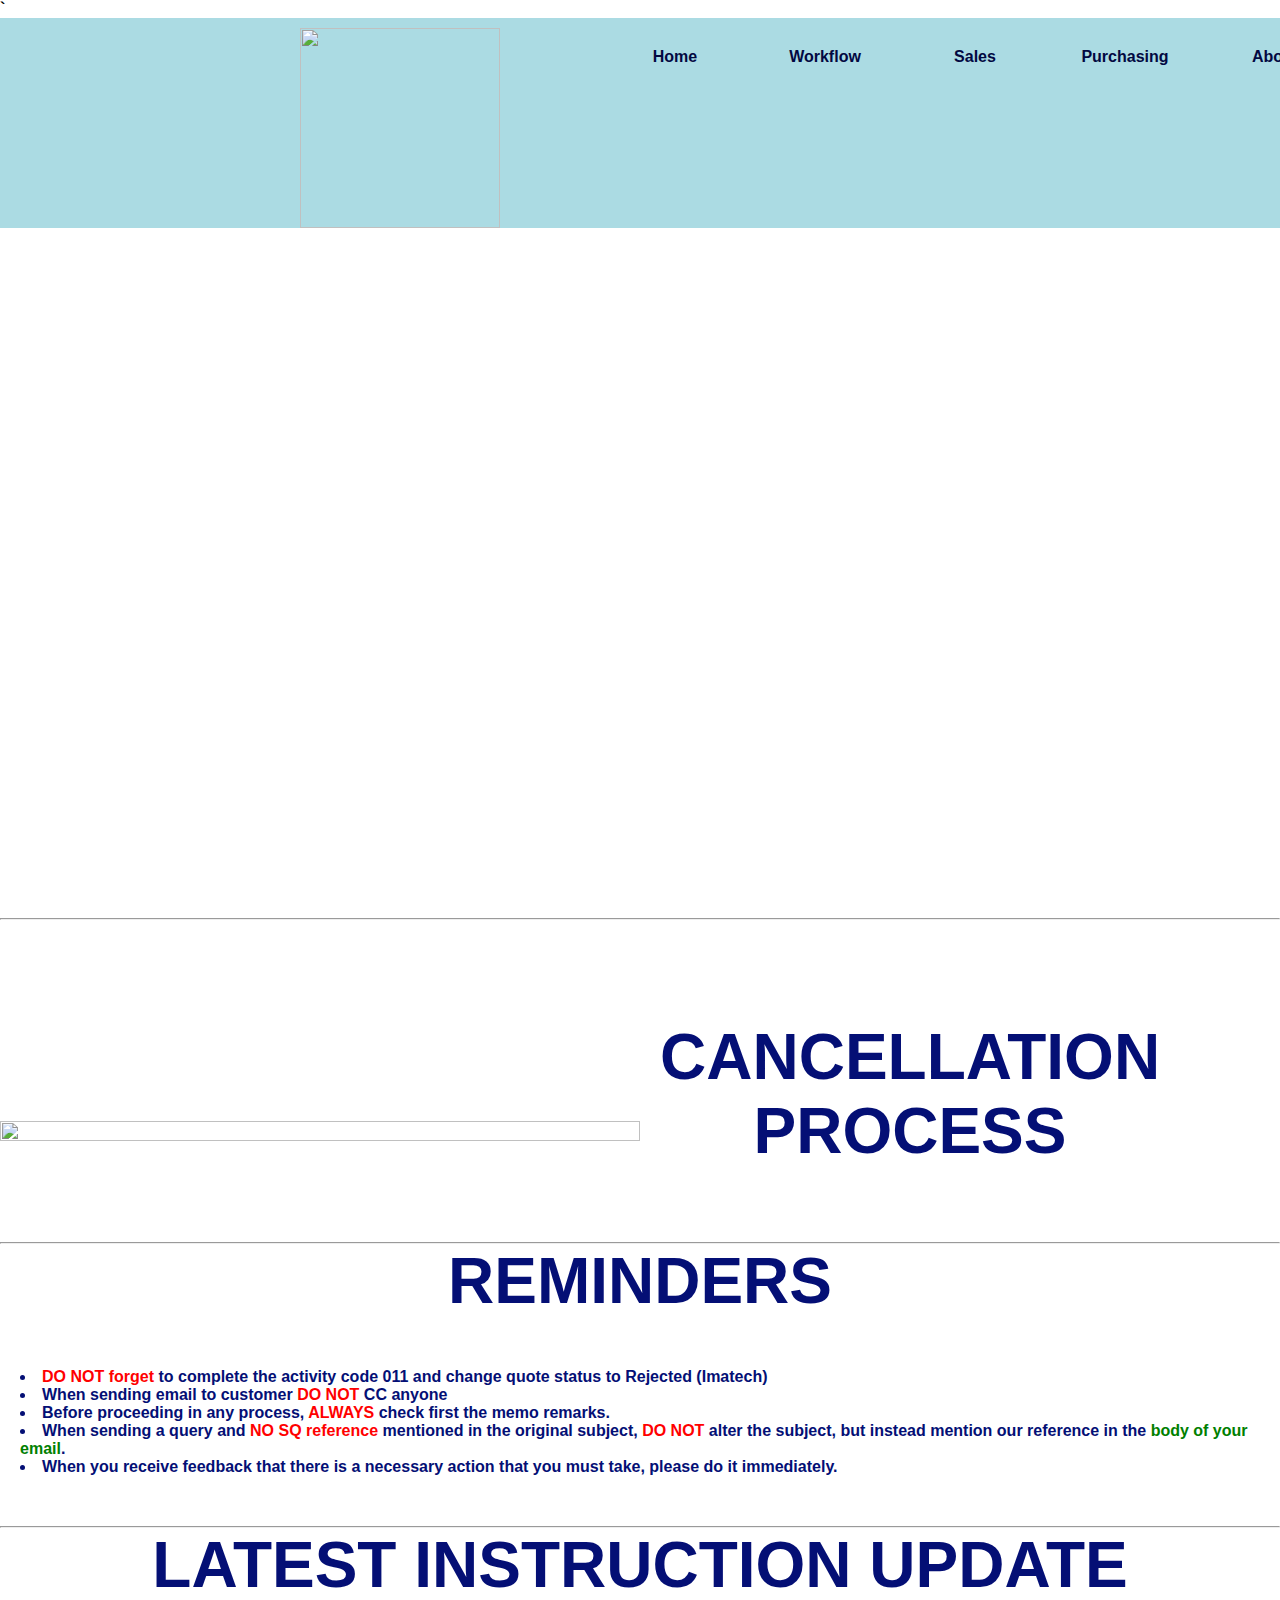
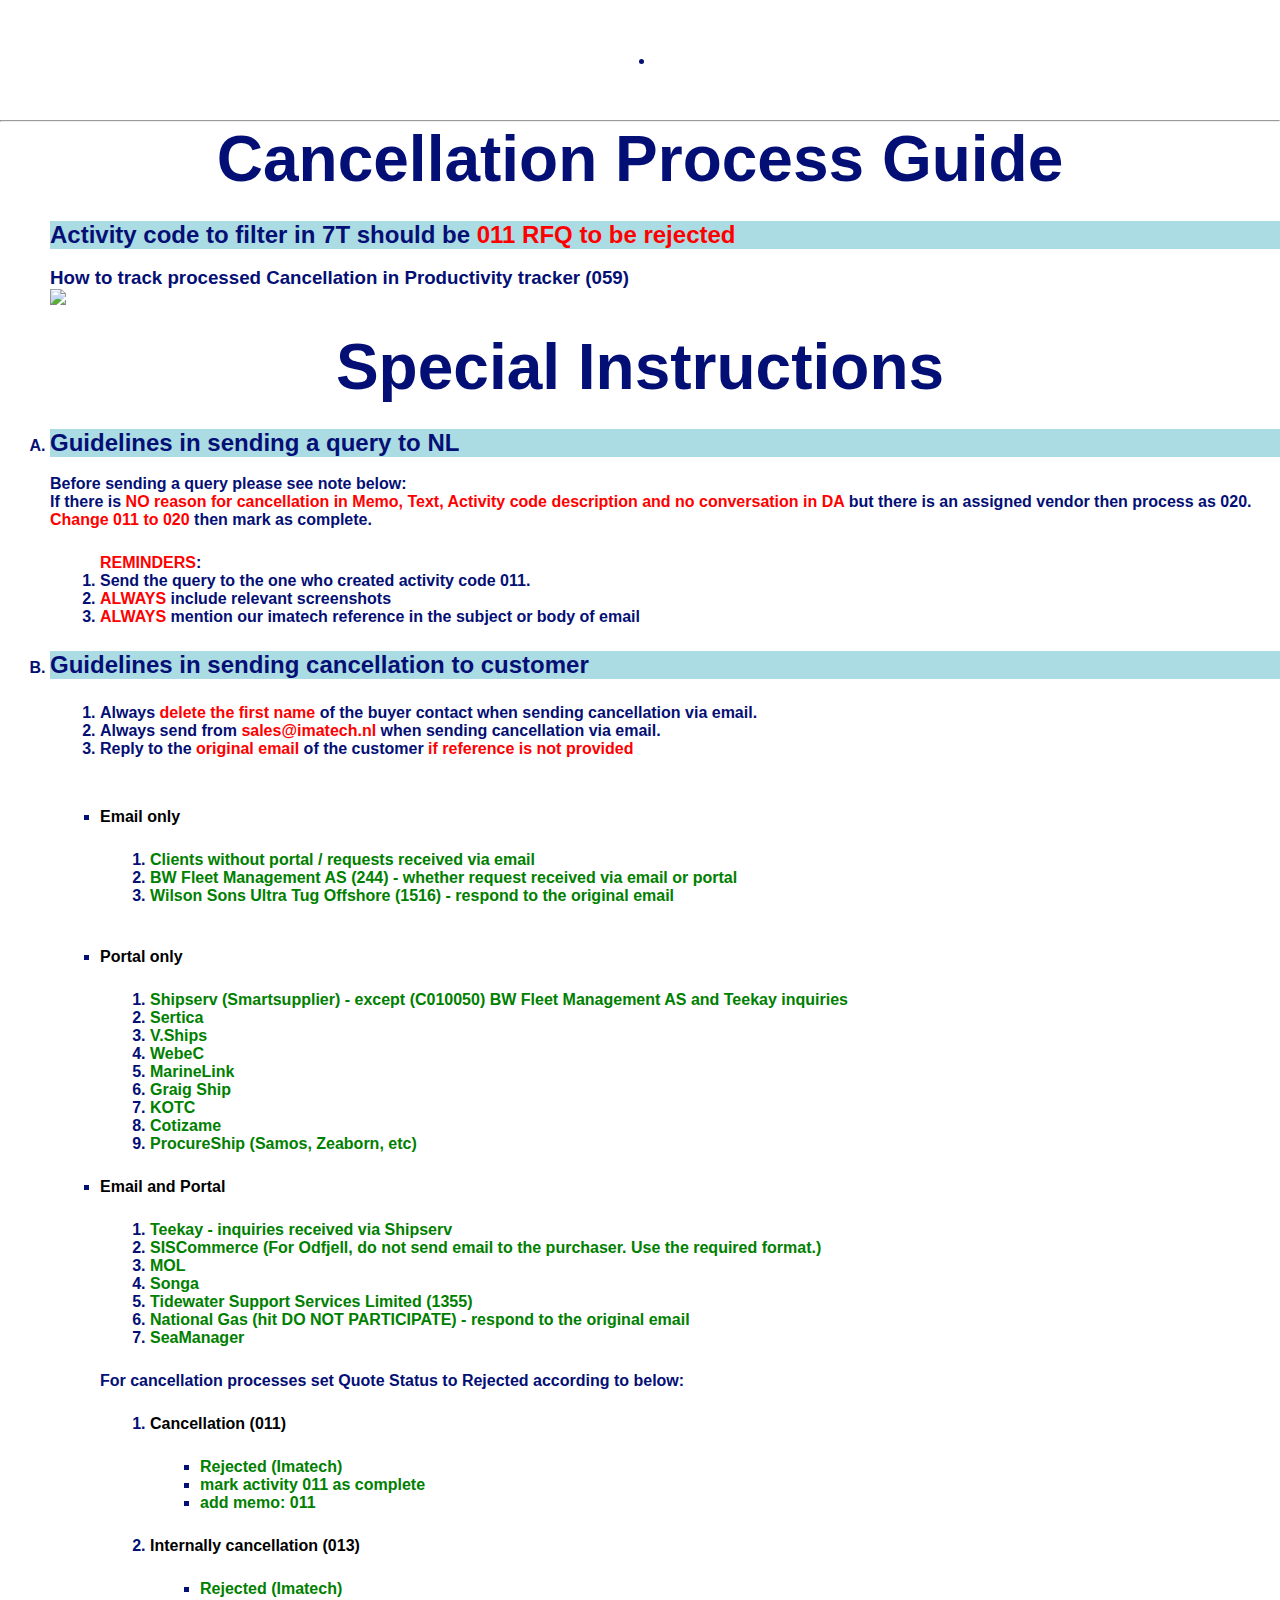
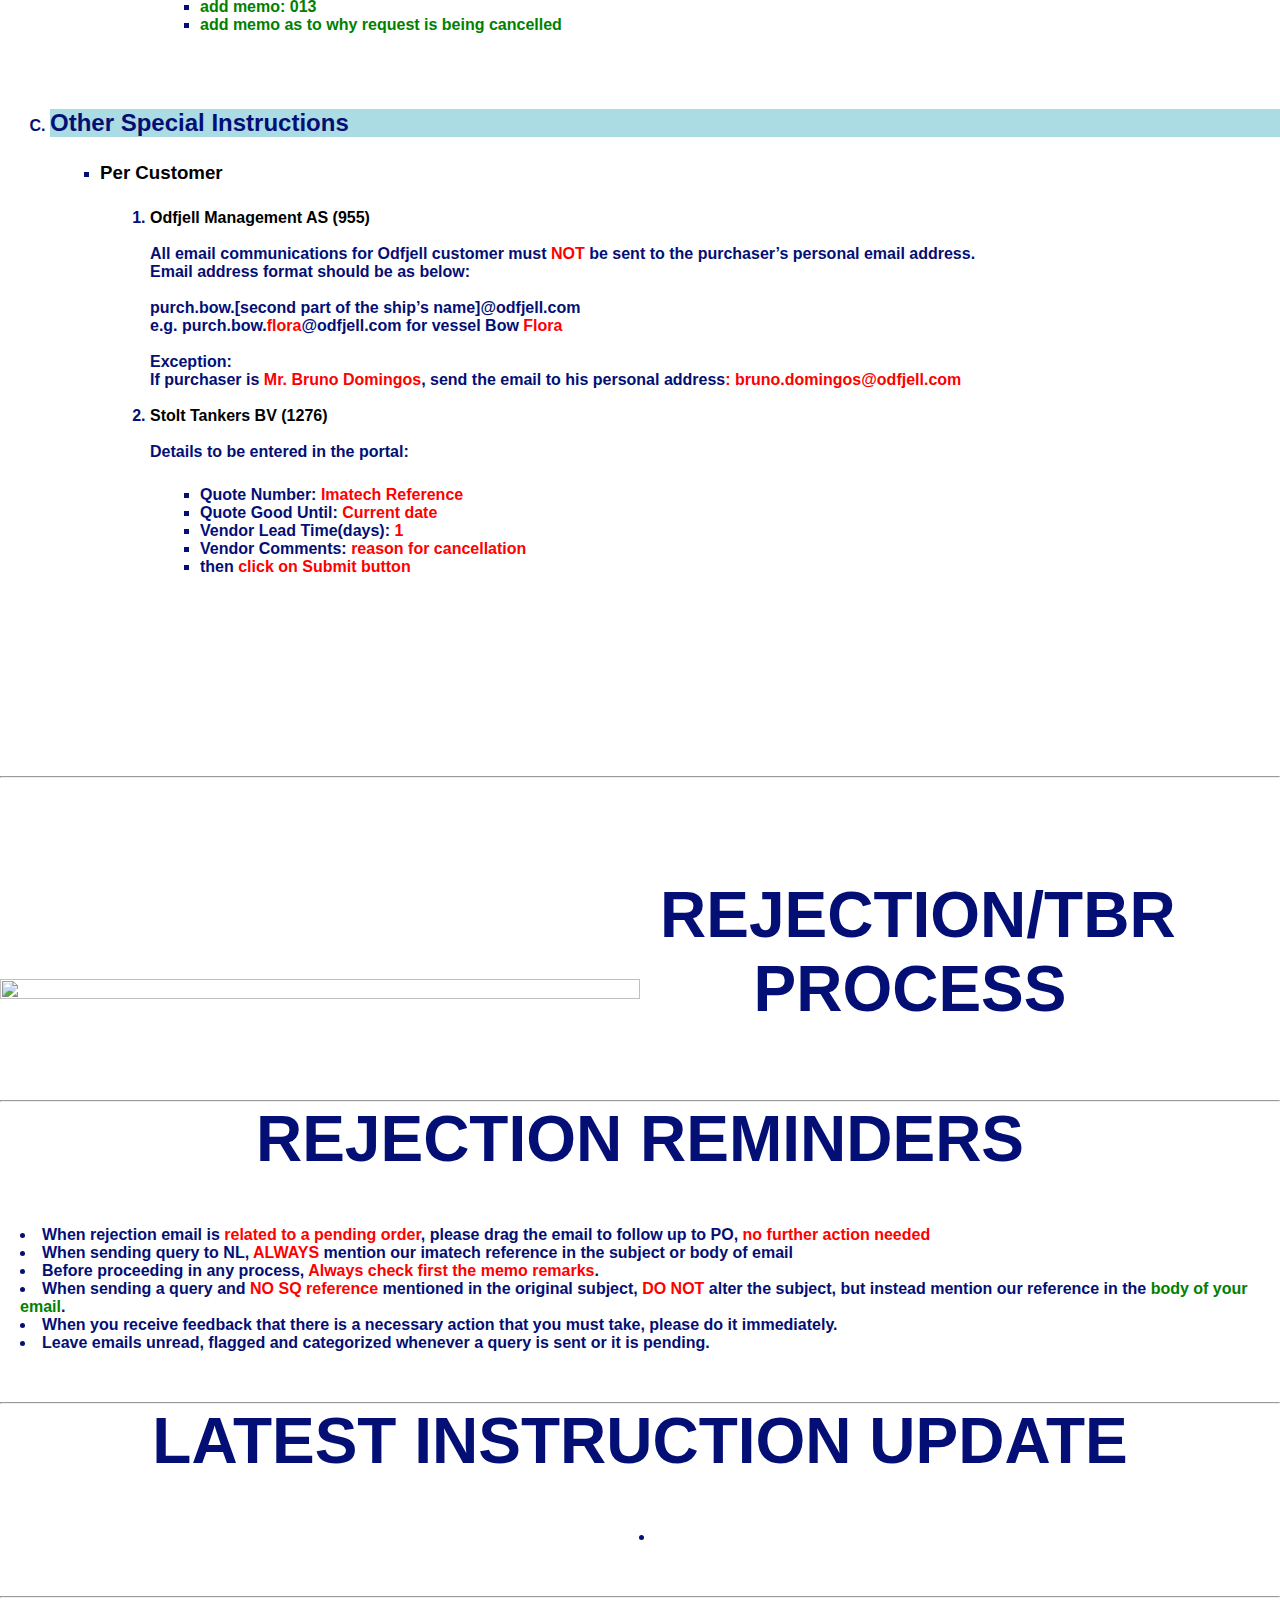
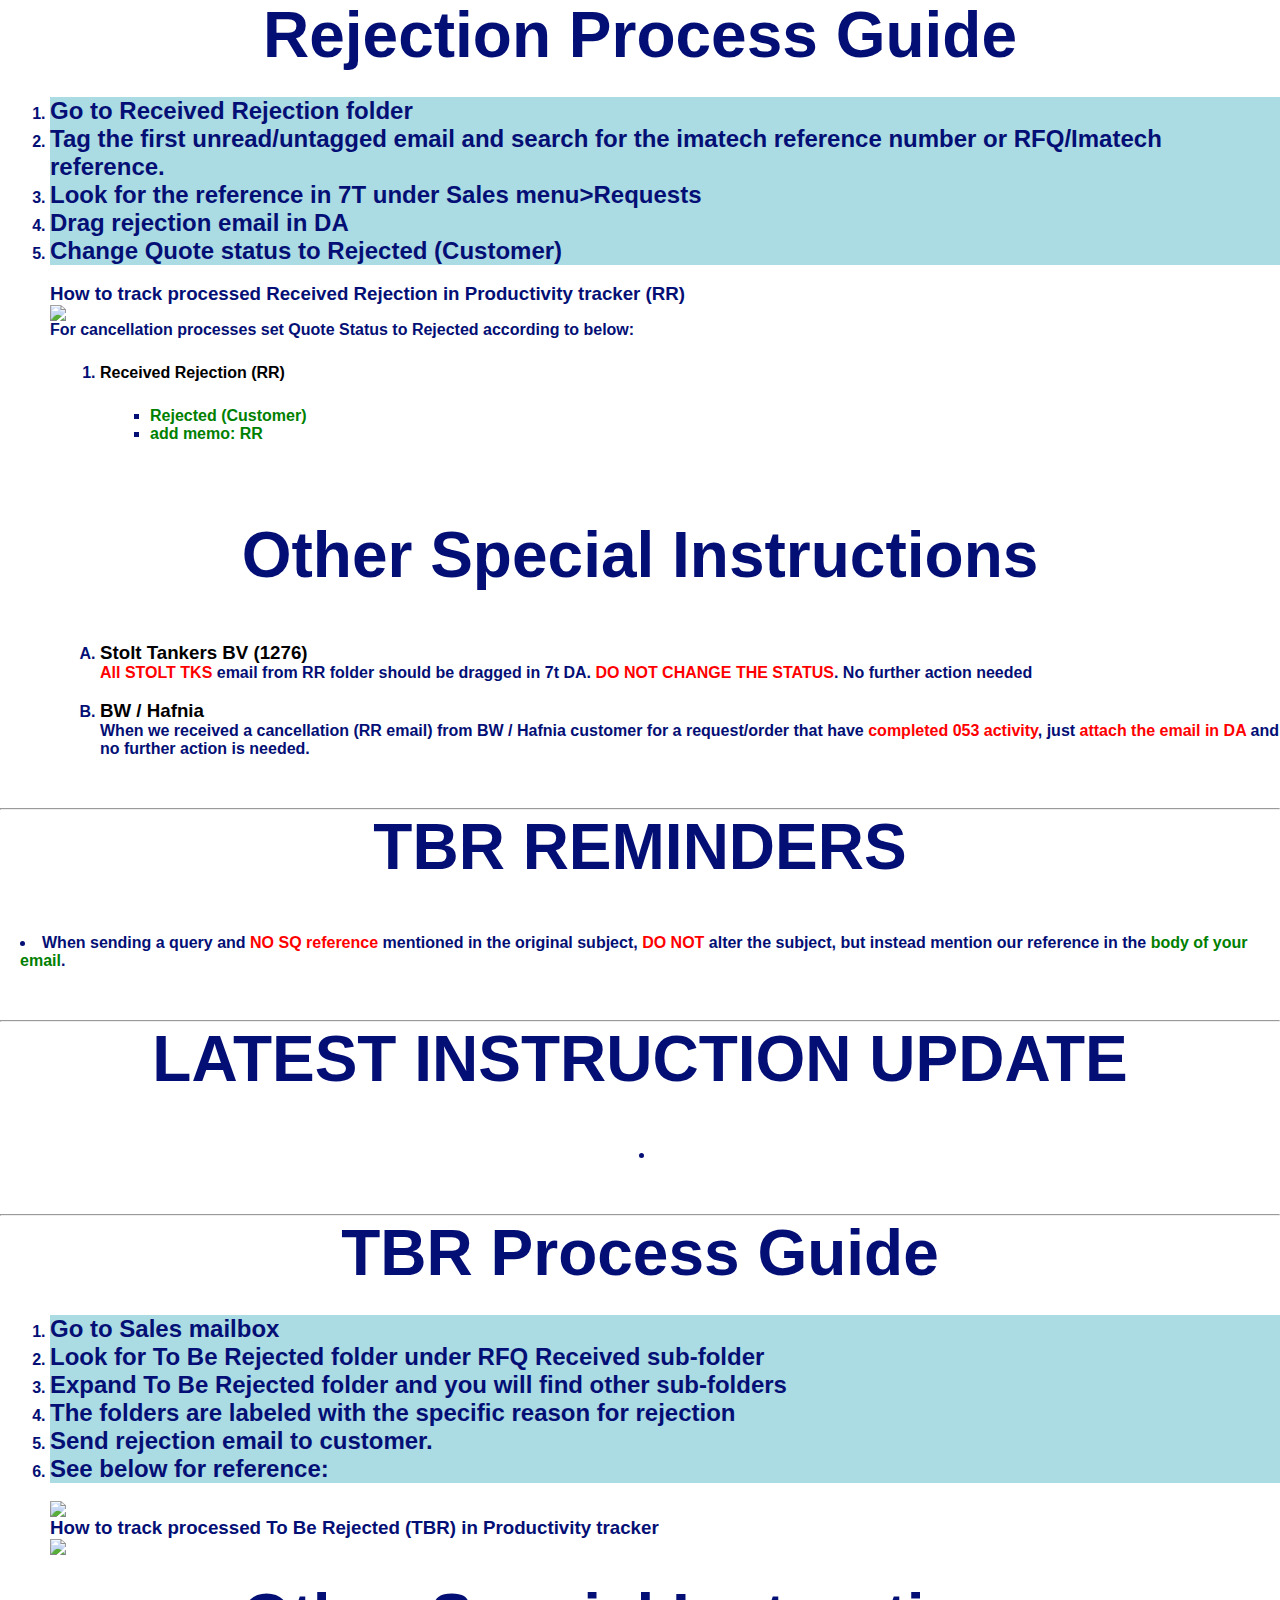
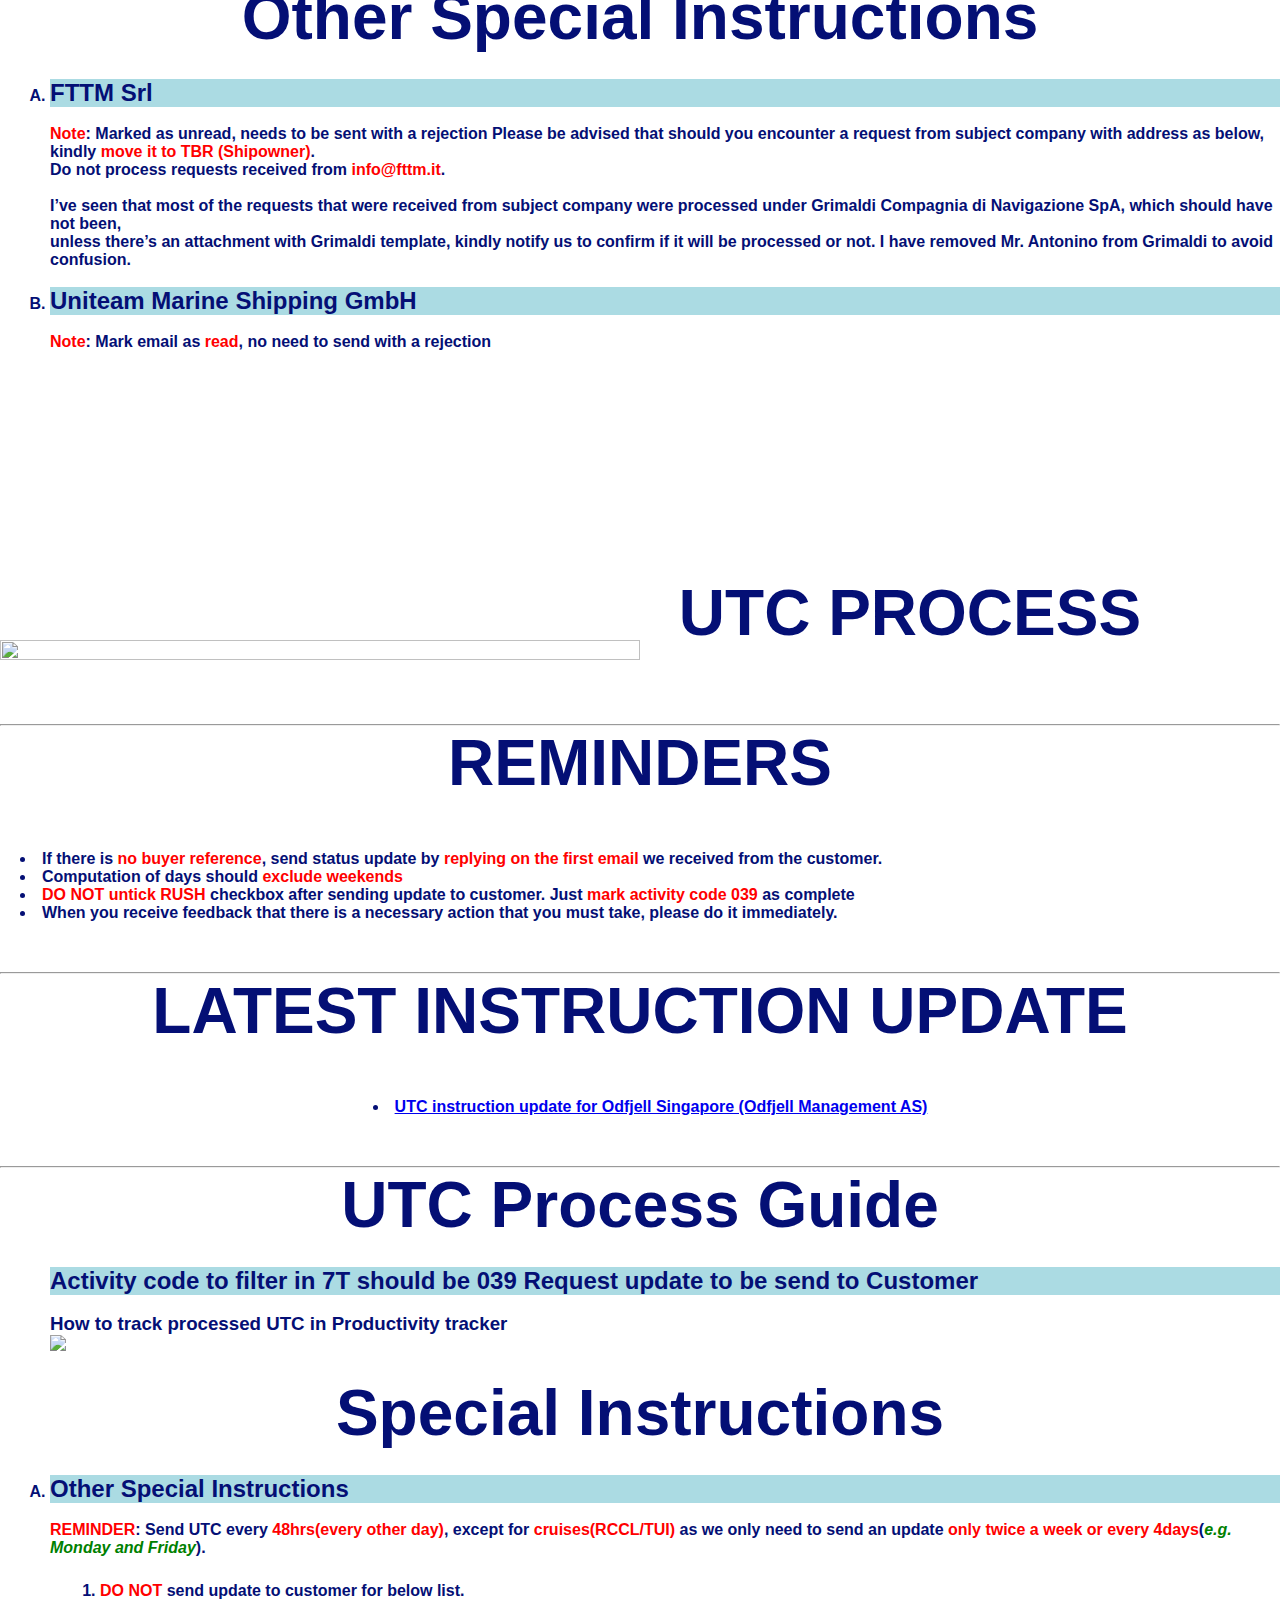
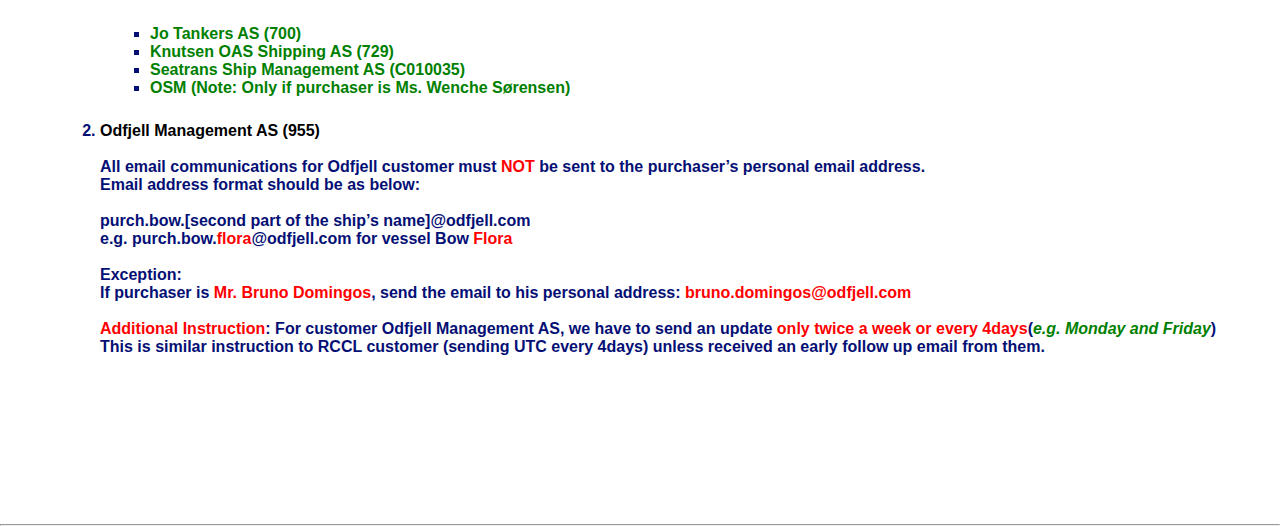
==== CanRej.html @ a8c23480 "Add files via upload" ====
`<!DOCTYPE html>
<html>
<head>
	<meta charset="UTF-8">
	<meta name="viewport" content="width=device-width, initial-scale=1">
	<title>IMATECH REPOSITORY</title>
	<link rel="stylesheet" href="style.css">
</head>
<body>
	<div class="menu-bar">
		<div class="active"></div>
		<nav id="menu-bar">
		<ul>
			<div class="container-logo">
				<img src="images/logo.png" class="logo">
			</div>	
			<li><a href="#">Home</a>
				<div class="sub-menu-1">
	
					<ul>
						<li><a href="index.html#Mission">Mission & Vision</a></li>
						<li><a href="index.html#nlteamheader">NL Team</a></li>
						<li><a href="index.html#mnlteamheader">MNL Team</a></li>
					</ul>
				</div>
			</li>
			<li><a>Workflow</a>
				<div class="sub-menu-1">
					<ul>
						<li><a href="workflow.html#processworkflow">Process Overview</a></li>
						<li><a href="workflow.html#rfqworkflow">RFQ Workflow</a></li>
						<li><a href="workflow.html#pqiworkflow">PQI Workflow</a></li>
						<li><a href="workflow.html#rqworkflow">RQ Workflow</a></li>
						<li><a href="workflow.html#portalworkflow">PORTAL Workflow</a></li>
						<li><a href="workflow.html#orderworkflow">ORDER Workflow</a></li>
						<li><a href="workflow.html#cancelworkflow">CANCELLATION Workflow</a></li>
						<li><a href="workflow.html#rocnrscworkflow">ROC N RSC Workflow</a></li>
						<li><a href="workflow.html#rsbworkflow">RSB Workflow</a></li>
						<li><a href="workflow.html#rsnworkflow">RSN Workflow</a></li>
						<li><a href="workflow.html#rejectionworkflow">REJECTION Workflow</a></li>
						<li><a href="workflow.html#utcworkflow">UTC Workflow</a></li>
						<li><a href="workflow.html#invoicecreationworkflow">Sales Invoice Creation Workflow</a></li>
						<li><a href="workflow.html#invoiceuploadworkflow">Invoice Upload Workflow</a></li>
					</ul>
				</div>
			</li>
			<li><a href="#">Sales</a>
				<div class="sub-menu-1">
					<ul>
						<li class="hover-me"><a href="Contactnvesselcr8.html#vesselcr8">Create Vessel&nbsp&nbsp></a>
							<div class="sub-menu-2">
								<ul>
									<li><a href="Contactnvesselcr8.html#newvessel">Completely New vessel name</a></li>
									<li><a href="Contactnvesselcr8.html#newvesselsameimo">New vessel name but the same IMO and customer</a></li>
									<li><a href="Contactnvesselcr8.html#linkvessel">Link an existing vessel name to different customer</a></li>
									<li><a href="Contactnvesselcr8.html#newvesseldiffcust">New vessel name, same IMO but different customer.</a></li>
								</ul>
							</div>
						</li>
						<li class="hover-me"><a href="Contactnvesselcr8.html#contactcr8">Create Contact></a>
							<div class="sub-menu-2">
								<ul>
									<li><a href="Contactnvesselcr8.html#purchaser">Purchaser Contact name</a></li>
									<li><a href="Contactnvesselcr8.html#positionname">Position name and vessel name</a></li>
								</ul>
							</div>
						</li>
						<li class="hover-me"><a href="index.html#RFQ">RFQ&nbsp&nbsp&nbsp&nbsp&nbsp&nbsp&nbsp&nbsp&nbsp&nbsp&nbsp&nbsp&nbsp&nbsp&nbsp&nbsp&nbsp&nbsp></a>
							<div class="sub-menu-2">
								<ul>
									<li><a href="index.html#remnins">Reminders and New Updates</a></li>
									<li><a href="index.html#rfqheader">How to create RFQ header</a></li>
									<li><a href="index.html#rfqguide">RFQ Guidelines for Editing Item description</a></li>
									<li><a href="index.html#memoIO">Request memo and IO Lines Hierarchy</a></li>
									<li><a href="index.html#RFQref">Identifying RFQ Reference</a></li>
									<li><a href="index.html#searchrfq">Searching of RFQ References in 7T</a></li>
									<li><a href="index.html#vessel">Identifying Vessel Names</a></li>
									<li><a href="index.html#custcontact">Customer Contact Instruction</a></li>
									<li><a href="index.html#editing">Proper editing and Special Instructions</a></li>
									<li><a href="index.html#custentity">Correct Customer Entity per vessel and customer name.</a></li>
									<li><a href="index.html#delport">Delivery Port</a></li>
									<li><a href="index.html#urgentrfq">URGENT RFQs</a></li>
									<li><a href="index.html#catalog">Special Instructions per Customer/Catalog</a></li>
								</ul>
							</div>
						</li>
						<li class="hover-me"><a href="porder.html#portalheader">Portal&nbsp&nbsp&nbsp&nbsp&nbsp&nbsp&nbsp&nbsp&nbsp&nbsp&nbsp&nbsp&nbsp&nbsp&nbsp></a>
							<div class="sub-menu-2">
								<ul>
									<li><a href="porder.html#porrem">Reminders</a></li>
									<li><a href="porder.html#portalupdate">Latest Instruction Update</a></li>
									<li><a href="porder.html#portalguide">Portal Process Guide</a></li>
									<li><a href="porder.html#portalquery">Guidelines in sending a query to NL</a></li>
									<li><a href="porder.html#portalspecialins">Other Special Instructions</a></li>
								</ul>
							</div>
						</li>	
						<li class="hover-me"><a href="porder.html#Order">Order&nbsp&nbsp&nbsp&nbsp&nbsp&nbsp&nbsp&nbsp&nbsp&nbsp&nbsp&nbsp&nbsp&nbsp&nbsp></a>
							<div class="sub-menu-2">
								<ul>
									<li><a href="porder.html#orderrem">Reminders</a></li>
									<li><a href="porder.html#orderupdate">Latest Instruction Update</a></li>
									<li><a href="porder.html#orderguide">Order Process Guide</a></li>
									<li><a href="porder.html#orderkind">Direct, Split, Repeat and Combined Order </a></li>
									<li><a href="porder.html#orderquery">Guidelines in sending a query to NL</a></li>
									<li><a href="porder.html#orderspecialins">Other Special Instructions</a></li>
								</ul>
							</div>
						</li>
						<li class="hover-me"><a href="CanRej.html#Cancellation">Cancellation&nbsp&nbsp&nbsp ></a>
							<div class="sub-menu-2">
								<ul>
									<li><a href="CanRej.html#Cancelrem">Reminders</a></li>
									<li><a href="CanRej.html#Cancelupdate">Latest Instruction Update</a></li>
									<li><a href="CanRej.html#Cancelguide">Cancellation Process Guide</a></li>
									<li><a href="CanRej.html#Cancelquery">Guidelines in sending a query to NL</a></li>
									<li><a href="CanRej.html#Cancelspecialins">Other Special Instructions</a></li>
								</ul>
							</div>
						</li>	
						<li class="hover-me"><a href="CanRej.html#Rejection">Rejection&nbsp&nbsp&nbsp&nbsp&nbsp&nbsp&nbsp&nbsp ></a>
							<div class="sub-menu-2">
								<ul>
									<li><a href="CanRej.html#Rejrem">Rejection Reminders</a></li>
									<li><a href="CanRej.html#Rejupdate">Rejection Latest Instruction Update</a></li>
									<li><a href="CanRej.html#Rejguide">Rejection Process Guide</a></li>
									<li><a href="CanRej.html#Rejspecialins">Rejection Special Instructions</a></li>
									<li><a href="CanRej.html#TBRrem">TBR Reminders</a></li>
									<li><a href="CanRej.html#TBRupdate">TBR Latest Instruction Update</a></li>
									<li><a href="CanRej.html#TBRguide">TBR Process Guide</a></li>
									<li><a href="CanRej.html#TBRspecialins">TBR Special Instructions</a></li>
								</ul>
							</div>
						</li>
						<li class="hover-me"><a href="CanRej.html#UTC">UTC&nbsp&nbsp&nbsp&nbsp&nbsp&nbsp&nbsp&nbsp&nbsp&nbsp&nbsp&nbsp&nbsp&nbsp&nbsp&nbsp&nbsp&nbsp></a>
							<div class="sub-menu-2">
								<ul>
									<li><a href="CanRej.html#UTCrem">UTC Reminders</a></li>
									<li><a href="CanRej.html#UTCupdate">UTC Latest Instruction Update</a></li>
									<li><a href="CanRej.html#UTCguide">UTC Process Guide</a></li>
									<li><a href="CanRej.html#UTCspecialins">UTC Special Instructions</a></li>
								</ul>
							</div>
						</li>
						<li class="hover-me"><a href="invoice.html#InvCreation">Inv. Creation&nbsp&nbsp&nbsp ></a>
							<div class="sub-menu-2">
								<ul>
									<li><a href="invoice.html#ICRem">Reminders</a></li>
									<li><a href="invoice.html#ICupdate">Latest Instruction Update</a></li>
									<li><a href="invoice.html#ICguide"> Process Guide</a></li>
									<li><a href="invoice.html#ICspecialins">Special Instructions</a></li>
								</ul>
							</div>
						</li>
						<li class="hover-me"><a href="invoice.html#InvUpload">Inv. Upload&nbsp&nbsp&nbsp&nbsp&nbsp&nbsp></a>
							<div class="sub-menu-2">
								<ul>
									<li><a href="invoice.html#IUrem">Reminders</a></li>
									<li><a href="invoice.html#IUupdate">Latest Instruction Update</a></li>
									<li><a href="invoice.html#IUguide">Process Guide</a></li>
									<li><a href="invoice.html#IUspecialins">Special Instructions</a></li>
								</ul>
							</div>
						</li>
						<li class="hover-me"><a href="#IHM">IHM&nbsp&nbsp&nbsp&nbsp&nbsp&nbsp&nbsp&nbsp&nbsp&nbsp&nbsp&nbsp&nbsp&nbsp&nbsp&nbsp&nbsp&nbsp></a>
							<div class="sub-menu-2">
								<ul>
									<li><a href="#IHMrem">Reminders</a></li>
									<li><a href="#IHMupdate">Latest Instruction Update</a></li>
									<li><a href="#IHMguide">Process Guide</a></li>
									<li><a href="#IHMspecialins">Special Instructions</a></li>
								</ul>
							</div>
						</li>
					</ul>
				</div>
			</li>
			<li><a href="#">Purchasing</a>
				<div class="sub-menu-1">
					<ul>
						<li class="hover-me"><a href="PQIRQ.html#PQI">PQI&nbsp&nbsp&nbsp&nbsp&nbsp&nbsp&nbsp&nbsp&nbsp&nbsp&nbsp&nbsp&nbsp&nbsp&nbsp&nbsp&nbsp></a>
							<div class="sub-menu-2">
								<ul>
									<li><a href="PQIRQ.html#PQIrem">Reminders</a></li>
									<li><a href="PQIRQ.html#PQIupdate">Latest Instruction Update</a></li>
									<li><a href="PQIRQ.html#PQIguide">PQI Process Guide</a></li>
									<li><a href="PQIRQ.html#PQIquery">Guidelines in sending a query to NL</a></li>
									<li><a href="PQIRQ.html#PQIspecialins">Other Special Instructions</a></li>
								</ul>
							</div>
						</li>
						<li class="hover-me"><a href="PQIRQ.html#RQ">RQ&nbsp&nbsp&nbsp&nbsp&nbsp&nbsp&nbsp&nbsp&nbsp&nbsp&nbsp&nbsp&nbsp&nbsp&nbsp&nbsp&nbsp&nbsp></a>
							<div class="sub-menu-2">
								<ul>
									<li><a href="PQIRQ.html#RQrem">Reminders</a></li>
									<li><a href="PQIRQ.html#RQupdate">Latest Instruction Update</a></li>
									<li><a href="PQIRQ.html#RQguide">RQ Process Guide</a></li>
									<li><a href="PQIRQ.html#RQquery">Guidelines in sending a query to NL</a></li>
									<li><a href="PQIRQ.html#RQspecialins">Other Special Instructions</a></li>
								</ul>
							</div>
						</li>
						<li class="hover-me"><a href="ROCRS.html#ROC">ROC&nbsp&nbsp&nbsp&nbsp&nbsp&nbsp&nbsp&nbsp&nbsp&nbsp&nbsp&nbsp&nbsp&nbsp&nbsp></a>
							<div class="sub-menu-2">
								<ul>
									<li><a href="ROCRS.html#ROCrem">Reminders</a></li>
									<li><a href="ROCRS.html#ROCupdate">Latest Instruction Update</a></li>
									<li><a href="ROCRS.html#ROCguide">ROC Process Guide</a></li>
									<li><a href="ROCRS.html#ROCquery">Guidelines in sending a query to NL</a></li>
									<li><a href="ROCRS.html#ROCtotaldiff">Total Amount Accepted Difference</a></li>
									<li><a href="ROCRS.html#ROCrfedsguide">Guidelines in sending RFEDS</a></li>
									<li><a href="ROCRS.html#ROCvendorwoOC">Vendors without OC</a></li>
									<li><a href="ROCRS.html#ROCotherins">Other Special Instructions</a></li>
								</ul>
							</div>
						</li>
						<li class="hover-me"><a href="ROCRS.html#RS">RS&nbsp&nbsp&nbsp&nbsp&nbsp&nbsp&nbsp&nbsp&nbsp&nbsp&nbsp&nbsp&nbsp&nbsp&nbsp&nbsp&nbsp&nbsp></a>
							<div class="sub-menu-2">
								<ul>
									<li><a href="ROCRS.html#RSCrem">RSC Reminders</a></li>
									<li><a href="ROCRS.html#RSCupdate">Latest Instruction Update</a></li>
									<li><a href="ROCRS.html#RSCemails">4 Types of Email in RS OC Folder</a></li>
									<li><a href="ROCRS.html#RSCguide">RSC Process Guide</a></li>
									<li><a href="ROCRS.html#RSNguide">RSN Process Guide</a></li>
									<li><a href="ROCRS.html#RSBguide">RSB Process Guide</a></li>
								</ul>
							</div>
						</li>
					</ul>
				</div>
			</li>
			<li><a href="#">About</a>
				<div class="sub-menu-1">
					<ul>
						<li><a href="ImatechMnl.html#Imaworks">How Imatech Works</a></li>
						<li><a href="ImatechMnl.html#ImatechMnl">Brief History of Imatech Manila</a></li>
					</ul>
				</div>
			</li>
			<button onclick = "window.location.href='Search.html';">
				<svg viewBox="0 0 1024 1024"><path class="path1" d="M848.471 928l-263.059-263.059c-48.941 36.706-110.118 55.059-177.412 55.059-171.294 0-312-140.706-312-312s140.706-312 312-312c171.294 0 312 140.706 312 312 0 67.294-24.471 128.471-55.059 177.412l263.059 263.059-79.529 79.529zM189.623 408.078c0 121.364 97.091 218.455 218.455 218.455s218.455-97.091 218.455-218.455c0-121.364-103.159-218.455-218.455-218.455-121.364 0-218.455 97.091-218.455 218.455z"></path></svg>
				
			</button>
		</ul>
		</nav>
		</div>
	<section id="header">
	</section>
	<hr>
	<!--Cancellation -->
	<section id="overallheader">
		<div id="Cancellation" class="overall-left-col">
			<img src="images/mission.png">
		</div>
		<div class="overall-right-col">
			<div class="overallbody-text">
				<h1>CANCELLATION PROCESS<BR><BR></h1> 
			</div>	
		</div>	
		<!--REMINDER -->	
		<div id="Cancelrem" class="overallreminderninstruction-text">
			<div class="overall-header-text"> 
				<hr>
				<h1>REMINDERS<BR></h1>
					<div class="overallreminder-text-list">
						<li><span style="color:RED;">DO NOT forget</span> to complete the activity code 011 and change quote status to Rejected (Imatech)</li>
						<li>When sending email to customer <span style="color:RED;">DO NOT</span> CC anyone</li>
						<li>Before proceeding in any process, <span style="color:RED;">ALWAYS</span> check first the memo remarks.</li>
						<li>When sending a query and <span style="color:RED;">NO SQ reference</span> mentioned in the  original subject, <span style="color:RED;">DO NOT</span> alter the subject, but instead mention our reference in the <span style="color:green;">body of your email</span>.</li>
						<li>When you receive feedback that there is a necessary action that you must take, please do it immediately.</li>
					</div>
			</div>
			<hr>
		</div>
		<!--INSTRUCTION -->
		<div id="Cancelupdate" class="overallheader-text">
			<h1>LATEST INSTRUCTION UPDATE<BR></h1>
				<div class="overallinstruction-text-list">
					<li><a></a></li>
				</div>
			<hr>
		</div>
		<div id="Cancelguide" class="overallheader-text">
			<h1>Cancellation Process Guide</h1>
				<div class="overall-text-list">
						<h2>Activity code to filter in 7T should be <span style="color:RED;">011 RFQ to be rejected</span></h2><br>
					
						<h3>How to track processed Cancellation in Productivity tracker (059)</h3>
							<img src="images/howtotrackcancel.PNG"><br>
		</div>			
		<div class="overallheader-text">
			<h1>Special Instructions<BR></h1>
				<div id="Cancelquery" class="overall-text-list">
						<ol type="A">
							<li><h2>Guidelines in sending a query to NL</h2></li><BR>
							Before sending a query please see note below: <br>
								If there is <span style="color:RED;">NO reason for cancellation in Memo, Text, Activity code description and no conversation in DA</span> but there is an assigned vendor then process as 020. <span style="color:RED;">Change 011 to 020</span> then mark as complete.
									<ol class="overall-text-list">
										<span style="color:RED;">REMINDERS</span>:
										<li>Send the query to the one who created activity code 011.</li>
										<li><span style="color:RED;">ALWAYS</span> include relevant screenshots</li>
										<li><span style="color:RED;">ALWAYS</span> mention our imatech reference in the subject or body of email</li>
									</ol>
							<li><h2>Guidelines in sending cancellation to customer</h2></li>
								<ol class="overall-text-list">
									<li>Always <span style="color:RED;">delete the first name</span> of the buyer contact when sending cancellation via email.</li>
									<li>Always send from <span style="color:RED;">sales@imatech.nl</span> when sending cancellation via email.</li>
									<li>Reply to the <span style="color:RED;">original email</span> of the customer <span style="color:RED;">if reference is not provided</span></li>
								</ol>
									<ol class="overall-text-list">
										<ul><li><span style="color:BLACK;">Email only</span></li></ul>
											<ol class="overall-text-list">
												<li><span style="color:GREEN;">Clients without portal / requests received via email</span></li>
												<li><span style="color:GREEN;">BW Fleet Management AS (244) - whether request received via email or portal</span></li>
												<li><span style="color:GREEN;">Wilson Sons Ultra Tug Offshore (1516) - respond to the original email</span></li><br>
											</ol>
										<ul><li><span style="color:BLACK;">Portal only</span></li></ul>
											<ol class="overall-text-list">
												<li><span style="color:GREEN;">Shipserv (Smartsupplier) - except (C010050) BW Fleet Management AS and Teekay inquiries</span></li>
												<li><span style="color:GREEN;">Sertica</span></li>
												<li><span style="color:GREEN;">V.Ships</span></li>
												<li><span style="color:GREEN;">WebeC</span></li>
												<li><span style="color:GREEN;">MarineLink</span></li>
												<li><span style="color:GREEN;">Graig Ship</span></li>
												<li><span style="color:GREEN;">KOTC</span></li>
												<li><span style="color:GREEN;">Cotizame</span></li>
												<li><span style="color:GREEN;">ProcureShip (Samos, Zeaborn, etc)</span></li>
											</ol>
										<ul><li><span style="color:BLACK;">Email and Portal</span></li></ul>
											<ol class="overall-text-list">
												<li><span style="color:GREEN;">Teekay - inquiries received via Shipserv</span></li>
												<li><span style="color:GREEN;">SISCommerce (For Odfjell, do not send email to the purchaser. Use the required format.)</span></li>
												<li><span style="color:GREEN;">MOL</span></li>
												<li><span style="color:GREEN;">Songa</span></li>
												<li><span style="color:GREEN;">Tidewater Support Services Limited (1355)</span></li>
												<li><span style="color:GREEN;">National Gas (hit DO NOT PARTICIPATE) - respond to the original email</span></li>
												<li><span style="color:GREEN;">SeaManager</span></li>
											</ol>
											For cancellation processes set Quote Status to Rejected according to below:
												<ol class="overall-text-list">
													<li><span style="color:BLACK;">Cancellation (011)</span></li>
														<ol class="overall-text-list">
															<ul><li><span style="color:GREEN;">Rejected (Imatech)</span></li></ul>
															<ul><li><span style="color:GREEN;">mark activity 011 as complete</span></li></ul>
															<ul><li><span style="color:GREEN;">add memo: 011</span></li></ul>
														</ol>
													<li><span style="color:BLACK;">Internally cancellation (013)</span></li>
														<ol class="overall-text-list">
															<ul><li><span style="color:GREEN;">Rejected (Imatech)</span></li></ul>
															<ul><li><span style="color:GREEN;">add memo: 013</span></li></ul>
															<ul><li><span style="color:GREEN;">add memo as to why request is being cancelled</span></li></ul>
														</ol>
												</ol>
									
								</ol>
							<li id="Cancelspecialins"><h2>Other Special Instructions</h2></li>
							<ol class="overall-text-list">
								<ul><li><h3><span style="color:BLACK;">Per Customer</span></h3></li></ul>
									<ol type="1" class="overall-text-list">
										<li><span style="color:BLACK;">Odfjell Management AS (955)</span></li><br>
										All email communications for Odfjell customer must <span style="color:RED;">NOT</span> be sent to the purchaser’s personal email address.<br>
										Email address format should be as below:<br><br>
										
										purch.bow.[second part of the ship’s name]@odfjell.com<br>
										e.g. purch.bow.<span style="color:RED;">flora</span>@odfjell.com for vessel Bow <span style="color:RED;">Flora</span><br><br>
										
										Exception:<br>
										If purchaser is <span style="color:RED;">Mr. Bruno Domingos</span>, send the email to his personal address<span style="color:RED;">: bruno.domingos@odfjell.com</span>
										<br><br>
										<li><span style="color:BLACK;">Stolt Tankers BV (1276)</span></li><br>
											Details to be entered in the portal:
											<ol class="overall-text-list">
												<ul><li>Quote Number: <span style="color:RED;">Imatech Reference</span></li></ul>
												<ul><li>Quote Good Until: <span style="color:RED;">Current date</span></li></ul>
												<ul><li>Vendor Lead Time(days): <span style="color:RED;">1</span></li></ul>
												<ul><li>Vendor Comments: <span style="color:RED;">reason for cancellation</span></li></ul>
												<ul><li>then <span style="color:RED;">click on Submit button</span></li></ul>
											</ol>
							</ol>
						</ol>
		</div>
</section>
<hr>
	<!--REJECTION/TBR-->
	<section id="overallheader">
		<div id="Rejection" class="overall-left-col">
			<img src="images/mission.png">
		</div>
		<div class="overall-right-col">
			<div class="overallbody-text">
				<h1>REJECTION/TBR PROCESS<BR><BR></h1> 
			</div>	
		</div>	
		<!--REMINDER -->	
		<div id="Rejrem" class="overallreminderninstruction-text">
			<div class="overall-header-text"> 
				<hr>
				<h1>REJECTION REMINDERS<BR></h1>
					<div class="overallreminder-text-list">
						<li>When rejection email is <span style="color:RED;">related to a pending order</span>, please drag the email to follow up to PO, <span style="color:RED;">no further action needed</span></li>
						<li>When sending query to NL, <span style="color:RED;">ALWAYS</span> mention our imatech reference in the subject or body of email</li>
						<li>Before proceeding in any process, <span style="color:RED;">Always check first the memo remarks</span>.</li>
						<li>When sending a query and <span style="color:RED;">NO SQ reference</span> mentioned in the  original subject, <span style="color:RED;">DO NOT</span> alter the subject, but instead mention our reference in the <span style="color:green;">body of your email</span>.</li>
						<li>When you receive feedback that there is a necessary action that you must take, please do it immediately.</li>
						<li>Leave emails unread, flagged and categorized whenever a query is sent or it is pending.</li>
					</div>
			<hr>
		</div>
		<!--INSTRUCTION -->
		<div id="Rejupdate" class="overallheader-text">
			<h1>LATEST INSTRUCTION UPDATE<BR></h1>
				<div class="overallinstruction-text-list">
					<li><a></a></li>
				</div>
			<hr>
		</div>
		<div id="Rejguide" class="overallheader-text">
			<h1>Rejection Process Guide<BR></h1>
				<div class="overall-text-list">
					<ol>
						<li><h2>Go to Received Rejection folder</h2></li>
						<li><h2>Tag the first unread/untagged email and search for the imatech reference number or RFQ/Imatech reference.</h2></li>
						<li><h2>Look for the reference in 7T under Sales menu>Requests</h2></li>
						<li><h2>Drag rejection email in DA</h2></li>
						<li><h2>Change Quote status to Rejected (Customer)</h2></li><br>
					</ol>
						<h3>How to track processed Received Rejection in Productivity tracker (RR)</h2>
							<img src="images/howtotrackrr.PNG"><br>
						For cancellation processes set Quote Status to Rejected according to below:
						<ol class="overall-text-list">
							<li><span style="color:BLACK;">Received Rejection (RR)</span></li>
								<ol class="overall-text-list">
									<ul><li><span style="color:GREEN;">Rejected (Customer)</span></li></ul>
									<ul><li><span style="color:GREEN;">add memo: RR</span></li></ul>
								</ol>
						</ol>

				</div>						
		<div class="overallheader-text">
			<h1>Other Special Instructions<BR></h1>
				<div id="Rejspecialins" class="overall-text-list">
						<ol type="A" class="overall-text-list"> 
							<li><h3><span style="color:black;">Stolt Tankers BV (1276)</span></h3></li>
								<UL><span style="color:RED;">All STOLT TKS</span> email from RR folder should be dragged in 7t DA. <span style="color:RED;">DO NOT CHANGE THE STATUS</span>. No further action needed</UL><br>
							<li><h3><span style="color:black;">BW / Hafnia</span></h3></li>
								<ul>When we received a cancellation (RR email)  from BW / Hafnia customer for a request/order that have <span style="color:RED;">completed 053 activity</span>, just <span style="color:RED;">attach the email in DA</span> and no further action is needed.</ul>	
										

	</div>
<!--REMINDER -->	
<div id="TBRrem" class="overallreminderninstruction-text">
	<div class="overall-header-text"> 
		<hr>
		<h1>TBR REMINDERS<BR></h1>
			<div class="overallreminder-text-list">
				<li>When sending a query and <span style="color:RED;">NO SQ reference</span> mentioned in the  original subject, <span style="color:RED;">DO NOT</span> alter the subject, but instead mention our reference in the <span style="color:green;">body of your email</span>.</li>
	</div>
	<hr>
</div>
<!--INSTRUCTION -->
<div id="TBRupdate" class="overallheader-text">
	<h1>LATEST INSTRUCTION UPDATE<BR></h1>
		<div class="overallinstruction-text-list">
			<li><a></a></li>
		</div>
	<hr>
</div>
<div id="TBRguide" class="overallheader-text">
	<h1>TBR Process Guide<BR></h1>
		<div class="overall-text-list">
			<ol>
				<li><h2>Go to Sales mailbox</h2></li>
				<li><h2>Look for To Be Rejected folder under RFQ Received sub-folder</h2></li>
				<li><h2>Expand To Be Rejected folder and you will find other sub-folders</h2></li>
				<li><h2>The folders are labeled with the specific reason for rejection</h2></li>
				<li><h2>Send rejection email to customer.</h2></li>
				<li><h2>See below for reference: </h2></li><br>
				<img src="images/tbrloc.PNG"><br>
			</ol>
				<h3>How to track processed To Be Rejected (TBR) in Productivity tracker</h2>
					<img src="images/howtotracktbr.PNG"><br>
		</div>						
<div class="overallheader-text">
	<h1>Other Special Instructions<BR></h1>
		<div id="TBRspecialins" class="overall-text-list">
				<ol type="A">
					<li><h2>FTTM Srl</h2></li><br>
					<span style="color:RED;">Note</span>: Marked as unread, needs to be sent with a rejection
					Please be advised that should you encounter a request from subject company with address as below, kindly <span style="color:RED;">move it to TBR (Shipowner)</span>.<br>
					Do not process requests received from <span style="color:RED;">info@fttm.it</span>. <br><br>
					
					I’ve seen that most of the requests that were received from subject company were processed under Grimaldi Compagnia di Navigazione SpA, which should have not been,
					<br>unless there’s an attachment with Grimaldi template, kindly notify us to confirm if it will be processed or not. I have removed Mr. Antonino from Grimaldi to avoid confusion.<br><br>
					<li><h2>Uniteam Marine Shipping GmbH</h2></li><br>
					<span style="color:RED;">Note</span>: Mark email as <span style="color:RED;">read</span>, no need to send with a rejection
						<ul></ul>	
											
</section>
	<!--UTC -->
	<section id="overallheader">
		<div id="UTC" class="overall-left-col">
			<img src="images/mission.png">
		</div>
		<div class="overall-right-col">
			<div class="overallbody-text">
				<h1>UTC PROCESS<BR><BR></h1> 
			</div>	
		</div>	
		<!--REMINDER -->	
		<div id="UTCrem" class="overallreminderninstruction-text">
			<div class="overall-header-text"> 
				<hr>
				<h1>REMINDERS<BR></h1>
					<div class="overallreminder-text-list">
						<li>If there is <span style="color:RED;">no buyer reference</span>, send status update by <span style="color:RED;">replying on the first email</span> we received from the customer.</li>
						<li>Computation of days should <span style="color:RED;">exclude weekends</span></li>
						<li><span style="color:RED;">DO NOT untick RUSH </span>checkbox after sending update to customer. Just <span style="color:RED;">mark activity code 039</span> as complete</li>
						<li>When you receive feedback that there is a necessary action that you must take, please do it immediately.</li>
					</div>
			</div>
			<hr>
		</div>
		<!--INSTRUCTION -->
		<div id="UTCupdate" class="overallheader-text">
			<h1>LATEST INSTRUCTION UPDATE<BR></h1>
				<div class="overallinstruction-text-list">
					<li><a href="CanRej.html#utcodfjell">UTC instruction update for Odfjell Singapore (Odfjell Management AS)</a></li>
				</div>
			<hr>
		</div>
		<div id="UTCguide" class="overallheader-text">
			<h1>UTC Process Guide</h1>
				<div class="overall-text-list">
						<h2>Activity code to filter in 7T should be 039 Request update to be send to Customer</h2><br>

						<h3>How to track processed UTC in Productivity tracker </h3>
							<img src="images/howtotrackUTC.PNG"><br>
		</div>			
		<div class="overallheader-text">
			<h1>Special Instructions<BR></h1>
				<div id="UTCspecialins" class="overall-text-list">
						<ol type="A">
							<li><h2>Other Special Instructions</h2></li><br>
							<span style="color:RED;">REMINDER</span>: Send UTC every <span style="color:RED;">48hrs(every other day)</span>, except for <span style="color:RED;">cruises(RCCL/TUI)</span> as we only need to send an update <span style="color:RED;">only twice a week or every 4days</span>(<i><span style="color:GREEN;">e.g. Monday and Friday</span></i>).
									<ol type="1" class="overall-text-list">
										<li><span style="color:RED;">DO NOT</span> send update to customer for below list.</li>
											<ol class="overall-text-list">
												<ul><li><span style="color:GREEN;">Jo Tankers AS (700)</span></li></ul>
												<ul><li><span style="color:GREEN;">Knutsen OAS Shipping AS (729)</span></li></ul>
												<ul><li><span style="color:GREEN;">Seatrans Ship Management AS (C010035)</span></li></ul>
												<ul><li><span style="color:GREEN;">OSM (Note: Only if purchaser is Ms. Wenche Sørensen)</span></li></ul>
											</ol>
										<li id="utcodfjell"><span style="color:BLACK;">Odfjell Management AS (955)</span></li><BR>
											All email communications for Odfjell customer must <span style="color:RED;">NOT</span> be sent to the purchaser’s personal email address.<br>
											Email address format should be as below:<br><br>

											purch.bow.[second part of the ship’s name]@odfjell.com<br>
											e.g. purch.bow.<span style="color:RED;">flora</span>@odfjell.com for vessel Bow <span style="color:RED;">Flora</span><br><br>

											Exception:<br>
											If purchaser is<span style="color:RED;"> Mr. Bruno Domingos</span>, send the email to his personal address: <span style="color:RED;">bruno.domingos@odfjell.com</span><br><br>

											
											<span style="color:RED;">Additional Instruction</span>: For customer Odfjell Management AS, we have to send an update <span style="color:RED;">only twice a week or every 4days</span>(<i><span style="color:GREEN;">e.g. Monday and Friday</span></i>)<br>
											This is similar instruction to RCCL customer (sending UTC every 4days) unless received an early follow up email from them.<br><br>


											
								</ol>
							
						</ol>
		</div>
</section>
<hr>
<!-- Set the background color of all h3 and span elements: para kulayan ang specific word or header
example - > const list = document.querySelectorAll("h2, P"); -->

<script>
	const list = document.querySelectorAll("h2");
	for (let i = 0; i < list.length; i++) {
	  list[i].style.backgroundColor = "rgb(171,219,227)";
	
	}	
</script>
</body>
</html>
---- style.css ----
*
{
    padding: 0;
    margin: 0;   
}

.container-logo
{
    margin-right: 100px;
    margin-left: 300px;
}
.logo
{
    margin-top: 10px;
    width: 200px;
}
body 
{
    font-family: sans-serif;
    font-weight: bold;
}
.menu-bar
{
    background: rgb(171,219,227);
    text-align: center;
    position: fixed;
}

.menu-bar ul
{
    display: inline-flex;
    list-style: none;
    color: #fff;
    margin-right: 800px;
}
.menu-bar ul li
{
    width: 120px;
    margin: 15px;
    padding: 15px;
}
.menu-bar ul li a
{
    text-decoration: none;
    color: #020841;
}
.active, .menu-bar ul li:hover
{
    background: #74dae1;
    border-radius: 3px;
}
.sub-menu-1
{
    display: none;
}
.menu-bar ul li:hover .sub-menu-1
{
    display:block;
    position:absolute;
    background: #74dae1;
    margin-top: 15px;
    margin-left: -15px;
}
.menu-bar ul li:hover .sub-menu-1 ul
{
    display: block;
    margin: 0px;
}
.menu-bar ul li:hover .sub-menu-1 ul li
{
    width:auto;
    padding: 1px;
    border-bottom: 1px dotted #fff;
    background: transparent;
    border-radius: 0;
    text-align: left;
}
.menu-bar ul li:hover .sub-menu-1 ul li:last-child
{
    border-bottom: none;
}
.menu-bar ul li:hover .sub-menu-1 ul li a:hover
{
    color: #fff
}

.sub-menu-2
{
    display: none;
}
.hover-me:hover .sub-menu-2 
{
    display:block;
    position: absolute;
    background: #74dae1;
    margin-top: -40px;
    margin-left: 122px;
    width:max-content;
}
.hover-me ul :hover .sub-menu-2 ul 
{
    display: block;
    margin: 0px;
}

#header
{
    height: 100vh;
    background-image: url(images/header.png);
    background-position: center;
    background-size: cover;
}

/*----mission-----*/
#Mission
{
    padding: 100px 0;
    display: flex;
    align-items: center;
    flex-wrap: wrap;
    color: #040f75;

}
.about-left-col
{
    flex-basis: 50%;
}
.about-left-col img
{
    width: 100%;
}
.about-right-col
{
    flex-basis: 50%;
    text-align: center;
}
.mission-text
{
    max-width: 500px;
    margin-right: 100px;
    display: inline-block;
}

/*----nlteam-----*/

#nlteamheader
{
    text-align: center;
    font-family: Impact, Haettenschweiler, 'Arial Narrow Bold', sans-serif;
    font-weight: bold;
    font-size: xx-large;
    color: #040f75;
}
#nlteam
{
    padding-top: 50px;
    padding-bottom: 50px;
    font-family: sans-serif;
    font-weight: lighter;
    font-size: small;
    color: #040f75;

}
.nlteam-row-1
{
    width: 100%;
    margin: auto;
    display: flex;
    align-items: center;
    justify-content: space-around;
    flex-wrap: wrap;
}
.nlteam-col
{
    flex-basis: 25%;
    text-align: center;
}
.nlteam-row-2
{
    width: 100%;
    margin: auto;
    display: flex;
    align-items: center;
    justify-content: space-around;
    flex-wrap: wrap;
}
.nlteam-list
{
    width: 200px;
    margin: auto;
    text-align: left;  

}

/*----mnlteam-----*/
#mnlteamheader
{
    padding: 100px 0;
    display: flex;
    align-items: center;
    flex-wrap: wrap;
    color: #040f75;
    text-align: center;
    font-family: Impact, Haettenschweiler, 'Arial Narrow Bold', sans-serif;
    font-weight: bold;
    font-size: xx-large;
}
#mnlteam
{
    padding-top: 50px;
    padding-bottom: 50px;
    font-family: sans-serif;
    font-weight: lighter;
    font-size: small;
    color: #040f75;
}
.mnl-left-col
{
    flex-basis: 50%;
}
.mnl-left-col img
{
    width: 600px;
}
.mnl-right-col
{
    flex-basis: 50%;
    text-align: center;
}

.mnlteam-row-1 
{
    width: 100%;
    margin: auto;
    display: flex;
    align-items: center;
    justify-content: space-around;
    flex-wrap: wrap;
}
.mnlteam-col
{
    flex-basis: 25%;
    text-align: center;
}
.mnlteam-row-2
{
    width: 100%;
    margin: auto;
    display: flex;
    align-items: center;
    justify-content: space-around;
    flex-wrap: wrap;
}
.mnlteam-list
{
    width: 200px;
    margin: auto;
    text-align: left;  

}

/*----Workflow-----*/
*
{
    margin: 0;
    padding: 0;
    box-sizing: border-box;
}

.container {
    padding-top: 80px;
    width: 100%;
    height: 100vh;
    align-items: center;
    justify-content: center;
    scroll-behavior: smooth; 
}

.swiper {
    width: 100%;
    height:fit-content;
}
.swiper-slide img{
    width: 100%;
}
.workflow-logo
{
    margin-right: 500px;
    margin-left: 300px;
}
.bar-logo
{
    margin-top: 10px;
    width: 200px;
}

.workflow-bar
{
    background: rgb(171,219,227);
    text-align: center;
    position: absolute;
}
.workflow-bar ul
{
    display: inline-flex;
    list-style: none;
    color: #fff;
    margin-right: 800px;
}
.workflow-bar ul li
{
    width: 300px;
    margin: 10px;
    padding: 15px;
}
.workflow-bar ul li a
{
    text-decoration: none;
    color: #020841;
}
.active, .workflow-bar ul li:hover
{
    border-color: #080c0c;
    border-radius: 3px;
}
.sub-menu-1
{
    display: none;
}
.workflow-bar ul li:hover .sub-menu-1
{
    display: block;
    position:absolute;
    background: #27c3ce;
    margin-top: 15px;
    margin-left: -15px;
}
.workflow-bar ul li:hover .sub-menu-1 ul
{
    display: block;
    margin: 0px;
}
.workflow-bar ul li:hover .sub-menu-1 ul li
{
    width:auto;
    padding: 10px;
    border-bottom: 1px dotted #fff;
    background: transparent;
    border-radius: 0;
    text-align: left;
}
.workflow-bar ul li:hover .sub-menu-1 ul li:last-child
{
    border-bottom: none;
}
.workflow-bar ul li:hover .sub-menu-1 ul li a:hover
{
    color: #fff
}

/*----RFQ-----*/
#overallheader
{
    padding: 100px 0;
    display: flex;
    align-items: center;
    flex-wrap: wrap;
    color: #040f75;
    text-align: center;
    font-family: Impact, Haettenschweiler, 'Arial Narrow Bold', sans-serif;
    font-weight: bold;
    font-size: xx-large;

}
.overall-left-col
{
    flex-basis: 50%;
}
.overall-left-col img
{
    width: 100%;
}
.overall-right-col
{
    flex-basis: 50%;
    text-align: center;
}
.overallbody-text /*----Replaced RFQ text, order text, portal text-----*/
{
    max-width: 500px;
    margin-right: 100px;
    display: inline-block;
}
.overallheader-text
{
    -ms-grid-column-align: center;
    color: 040f75;
    flex-basis: 100%;
    text-align: center;
}
.overallreminderninstruction-text
{
    -ms-grid-column-align: center;
    color: 040f75;
    flex-basis: 100%;
    text-align: center;
}
.overallreminder-text-list
{
    max-width: 100%;
    margin-right: 0px;
    margin-left: 20px;
    text-align: left;
    padding-top: 50px;
    padding-bottom: 50px;
    font-family: sans-serif;
    font-weight:bold;
    font-size: medium;
    color: 040f75;
}
.overallinstruction-text-list
{
    max-width: 100%;
    margin-right: 0px;
    margin-left: 20px;
    text-align: center;
    padding-top: 50px;
    padding-bottom: 50px;
    font-family: sans-serif;
    font-weight:bold;
    font-size: medium;
    color: 040f75;
}
.overall-text-list
{
    max-width: 100%;
    margin-right: 0px;
    margin-left: 50px;
    text-align: left;
    padding-top: 25px;
    padding-bottom: 25px;
    font-family: sans-serif;
    font-weight:bold;
    font-size: medium;
    color: 040f75;
}
/*----Search Bar-----*/
form {
    background-color: #74dae1;
    width: 700px;
    height: 60px;
    border-radius: 5px;
    display: flex;
    flex-direction: row;
    align-items: center;
    align-content: center;
    margin-left: 600px;
}
input {
    all: unset;
    font: 16px system-ui;
    color: #fff;
    height: 100%;
    width: 100%;
    padding: 6px 10px;
  }

  ::placeholder {
    color: #fff;
    opacity: 0.7; 
  }
  button {
    all: unset;
    cursor: pointer;
    width: 44px;
    height: 44px;
  }
  
  svg {
    color: #fff;
    fill: currentColor;
    width: 70px;
    height: 70px;
    padding: 15px;
  }
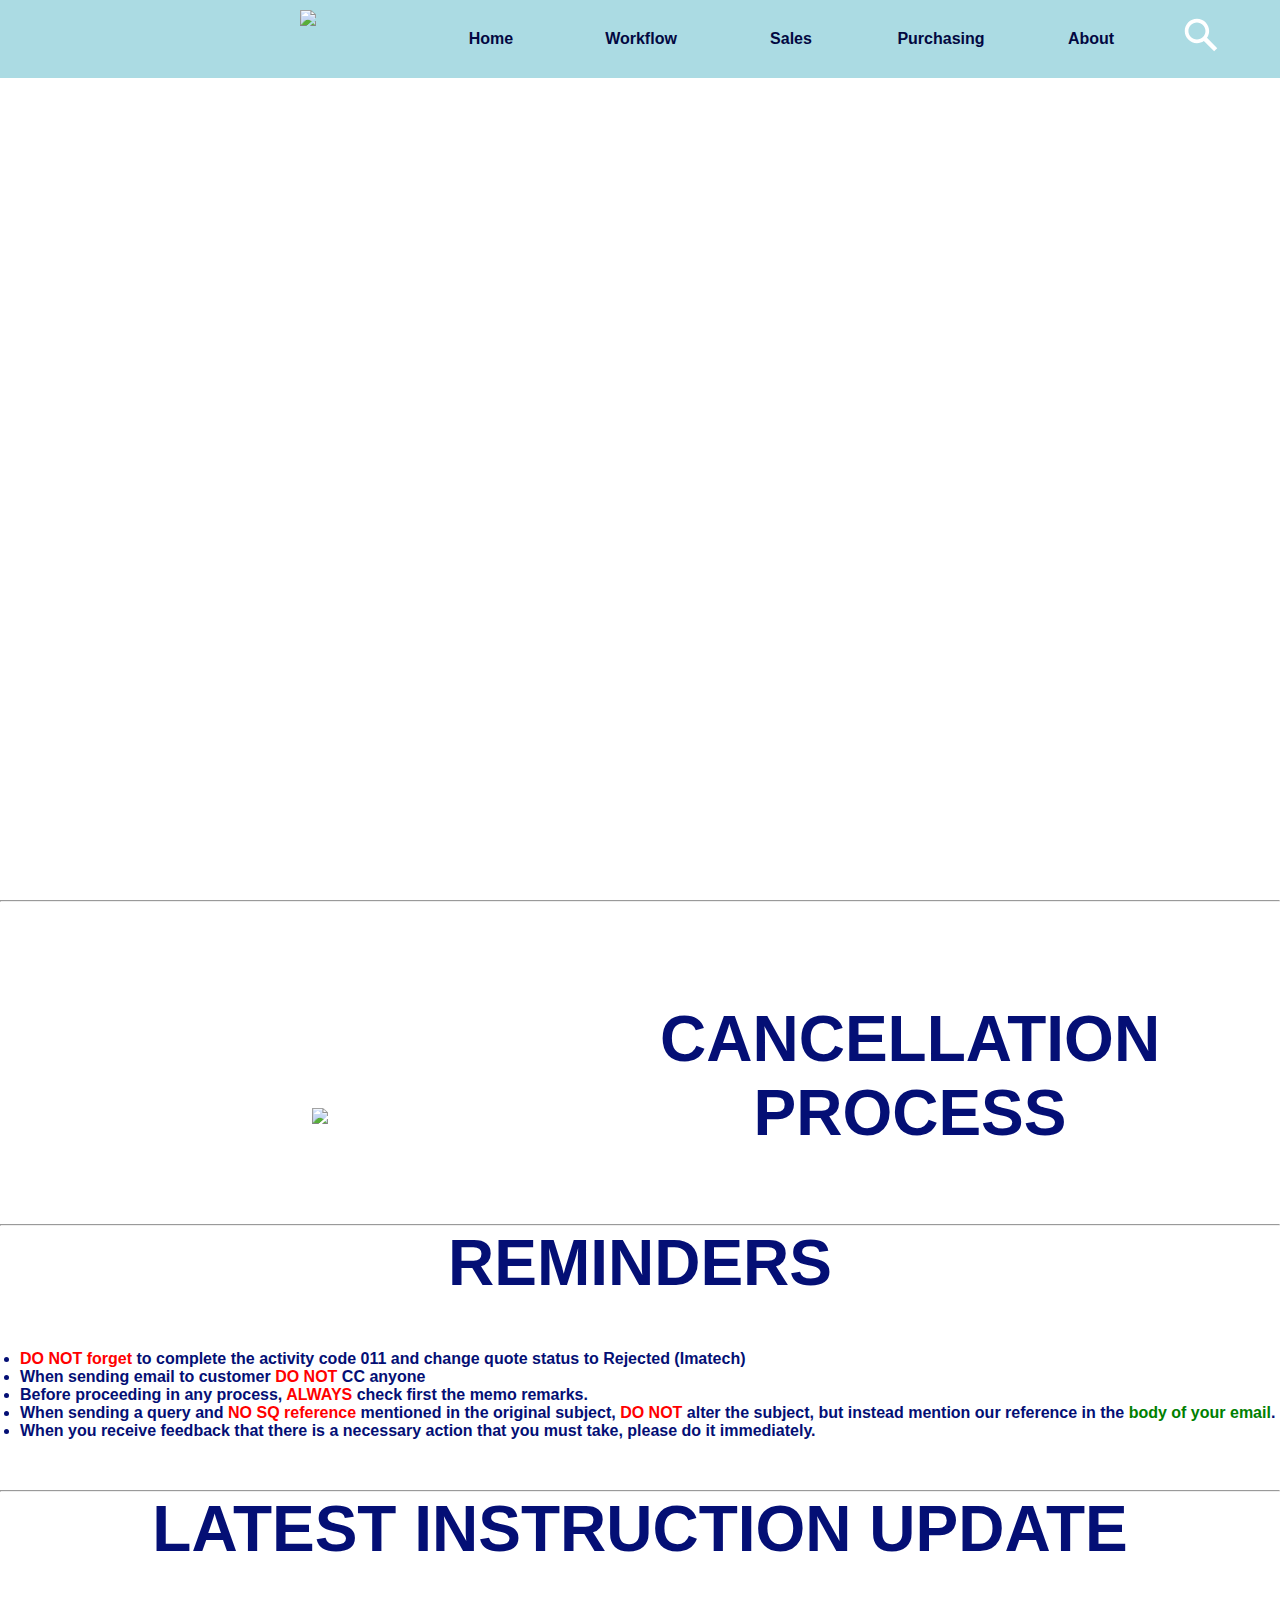
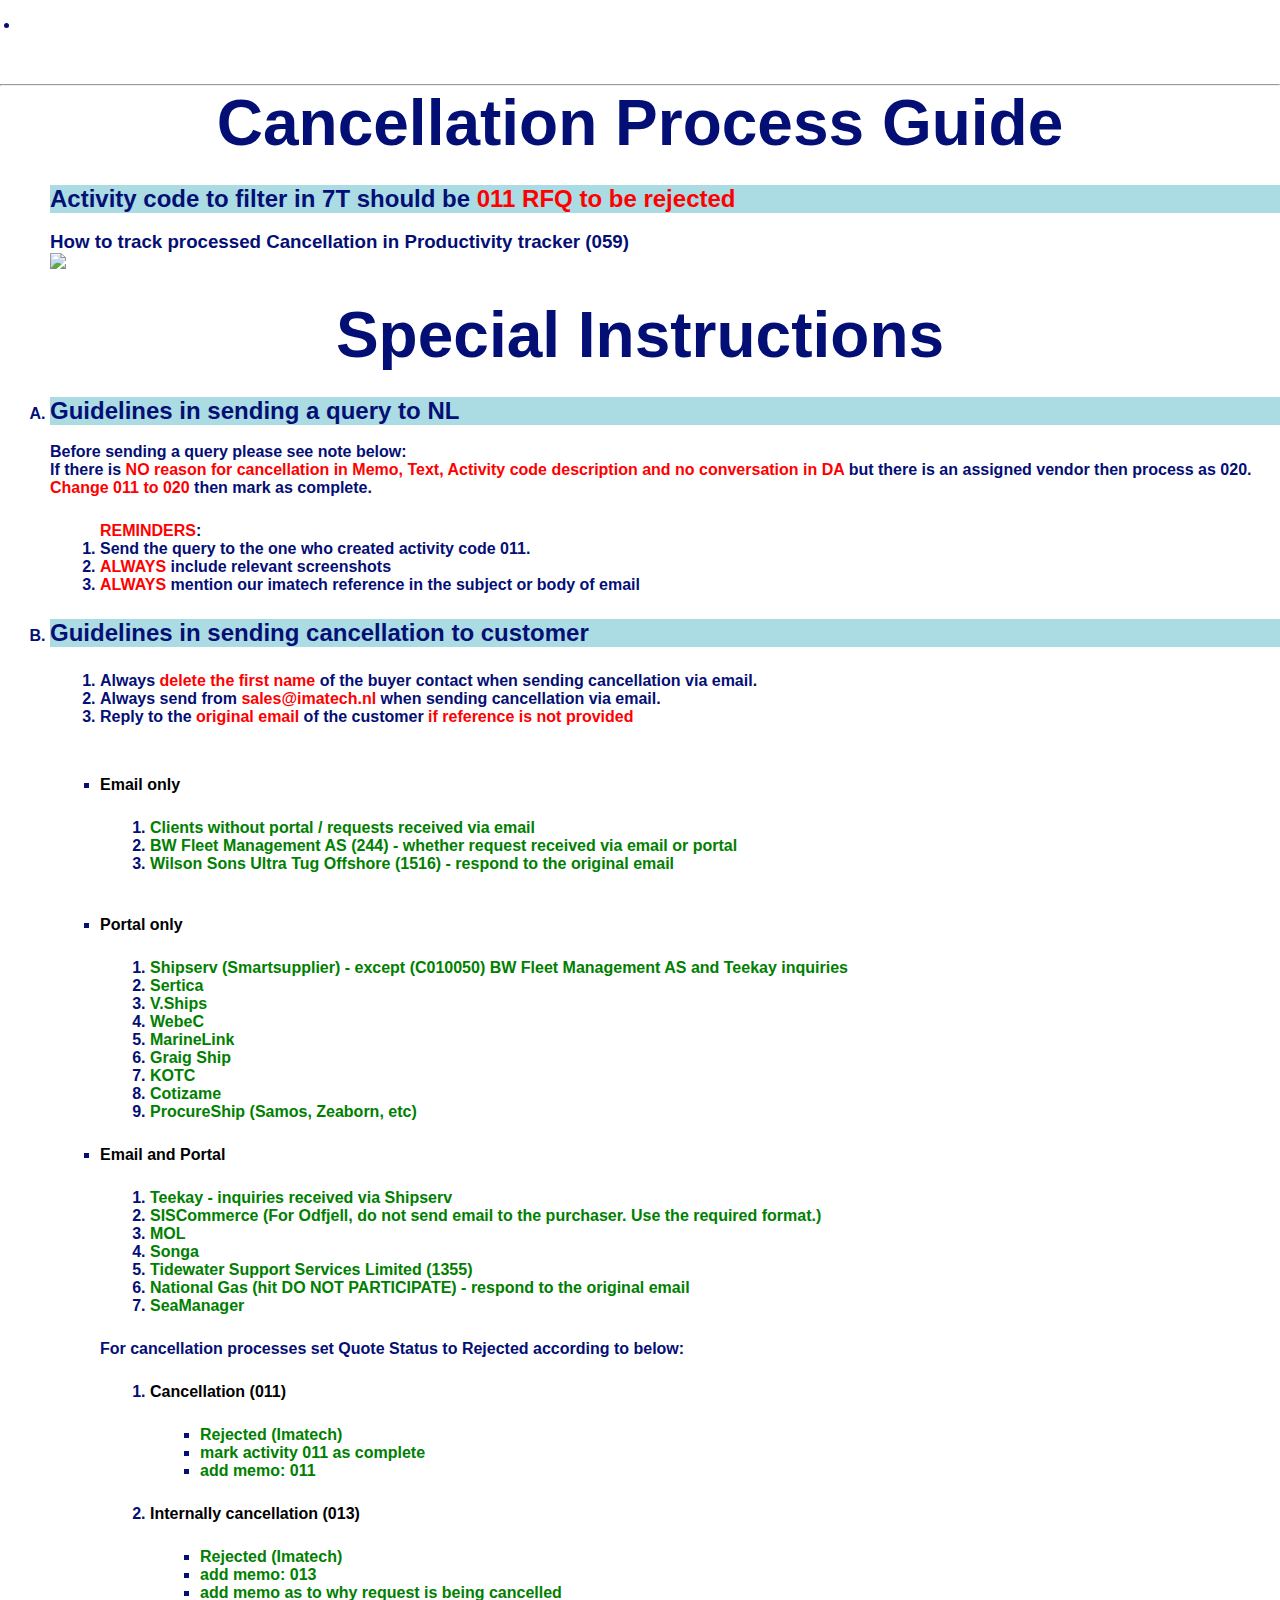
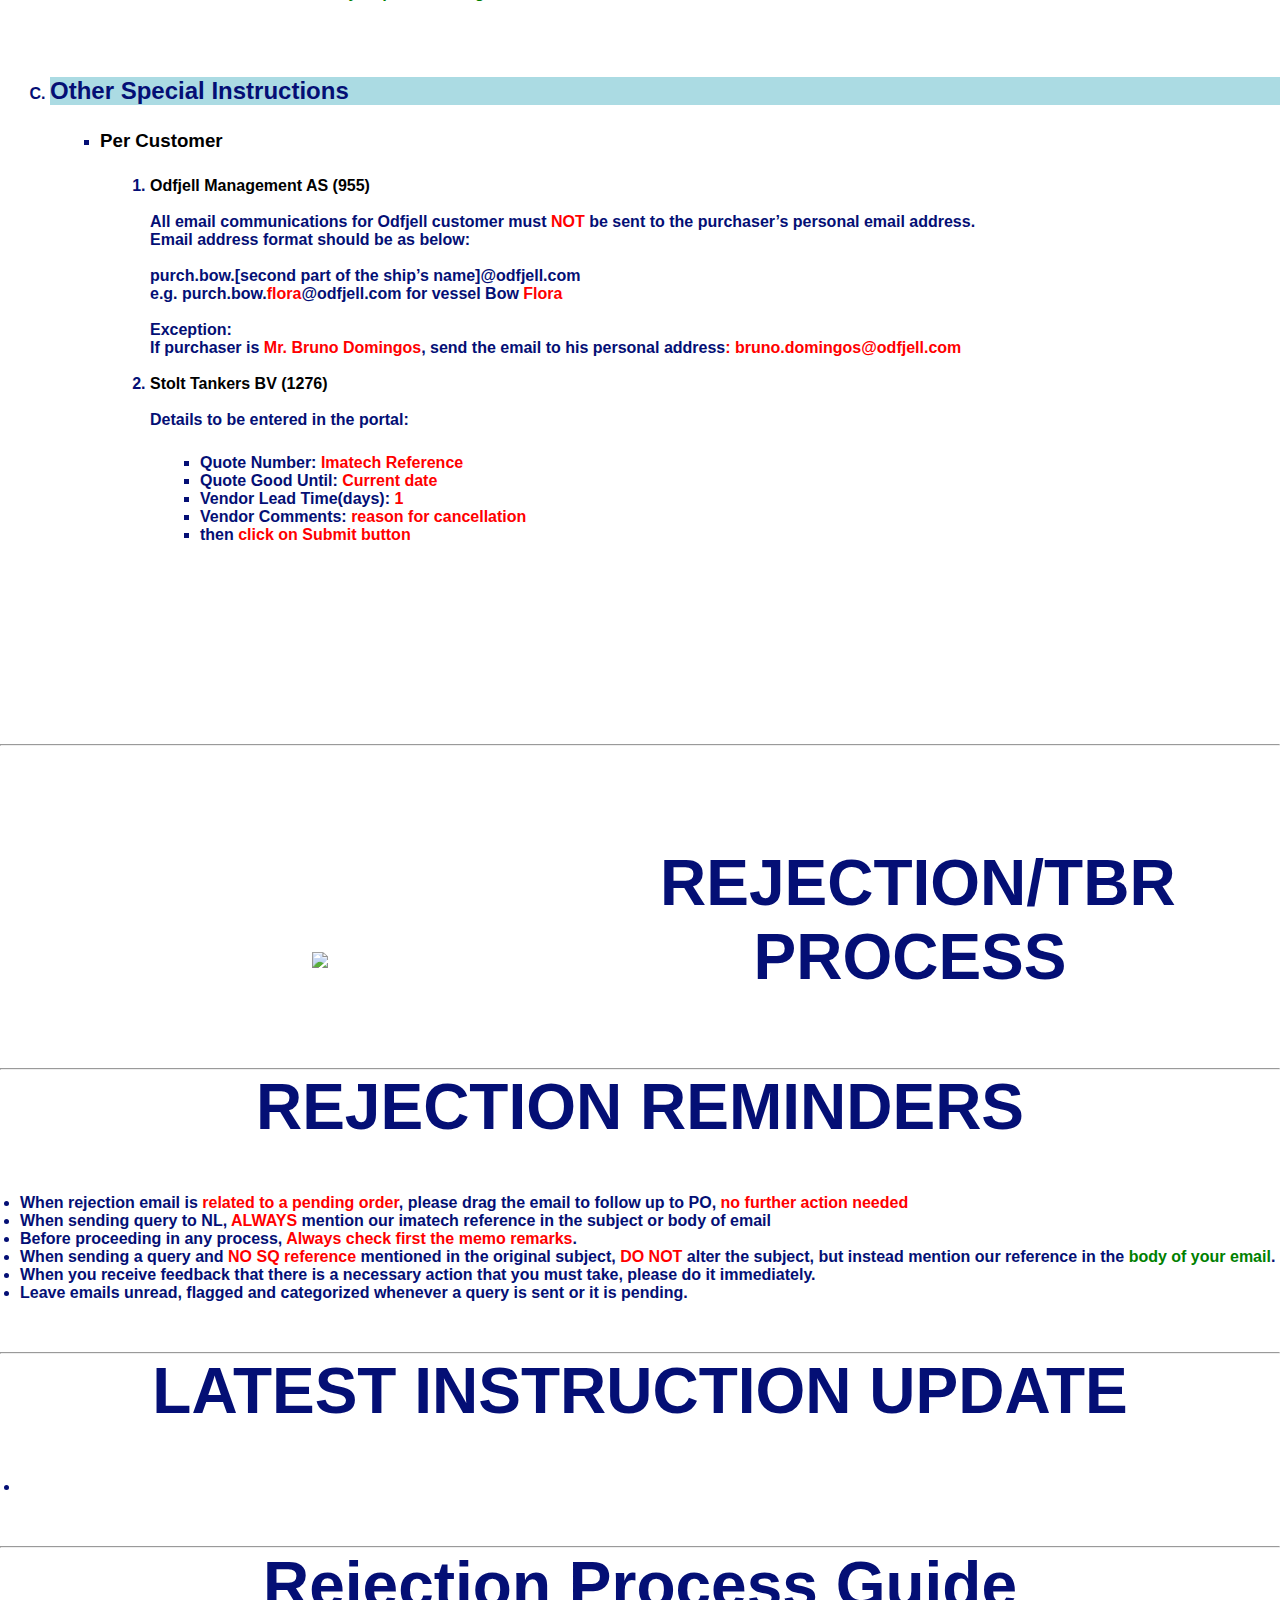
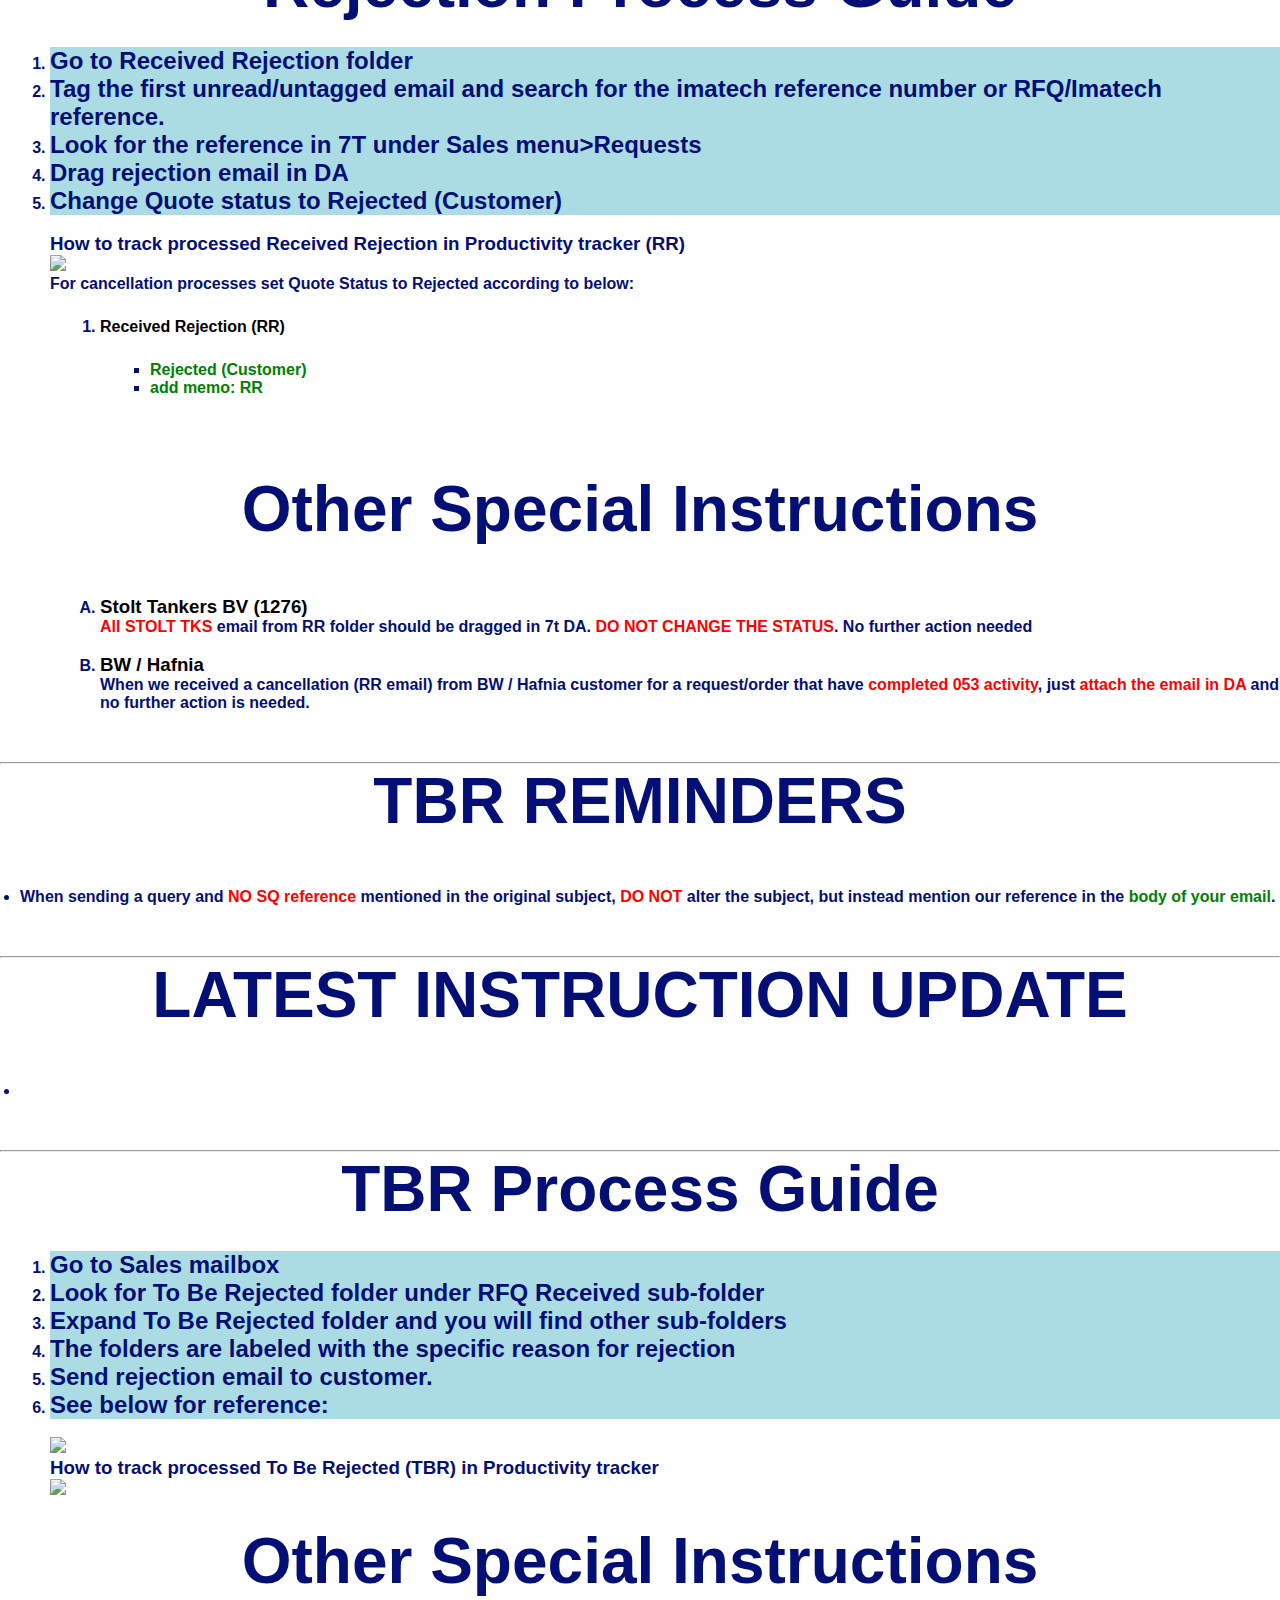
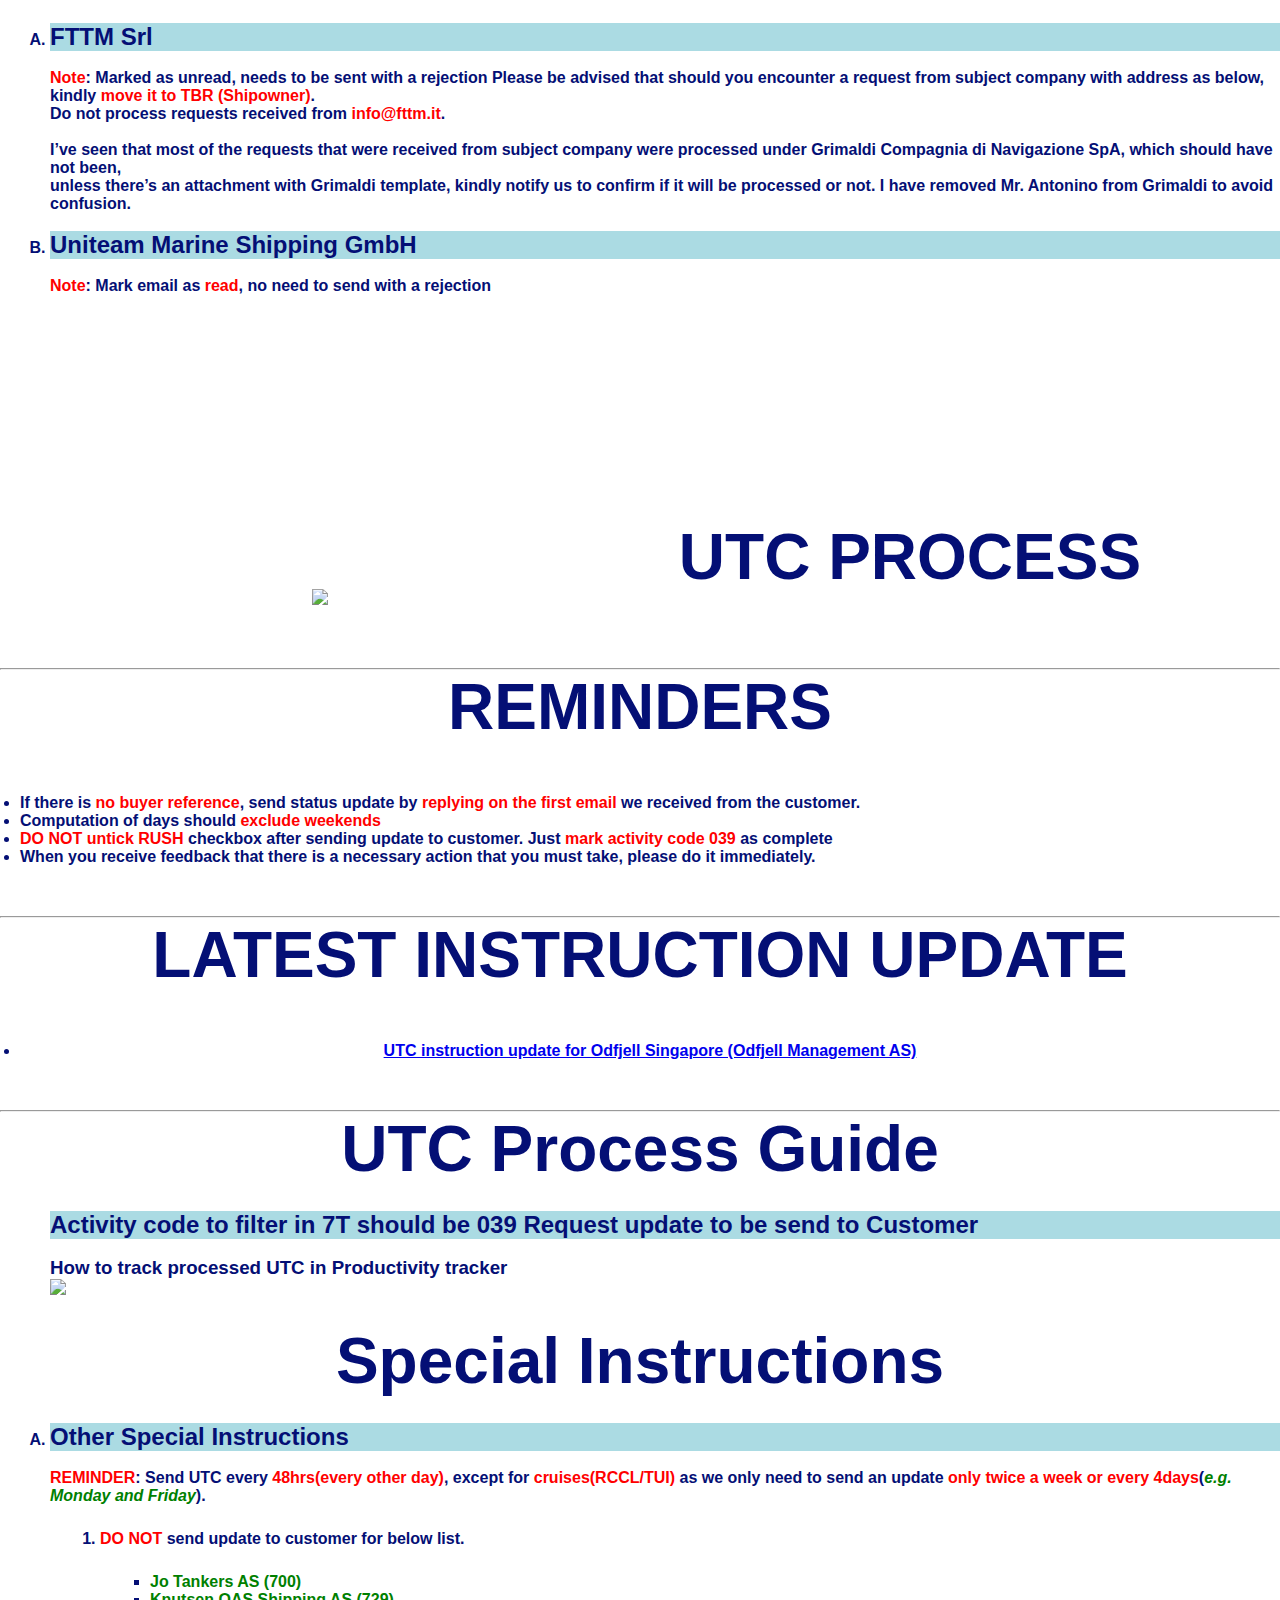
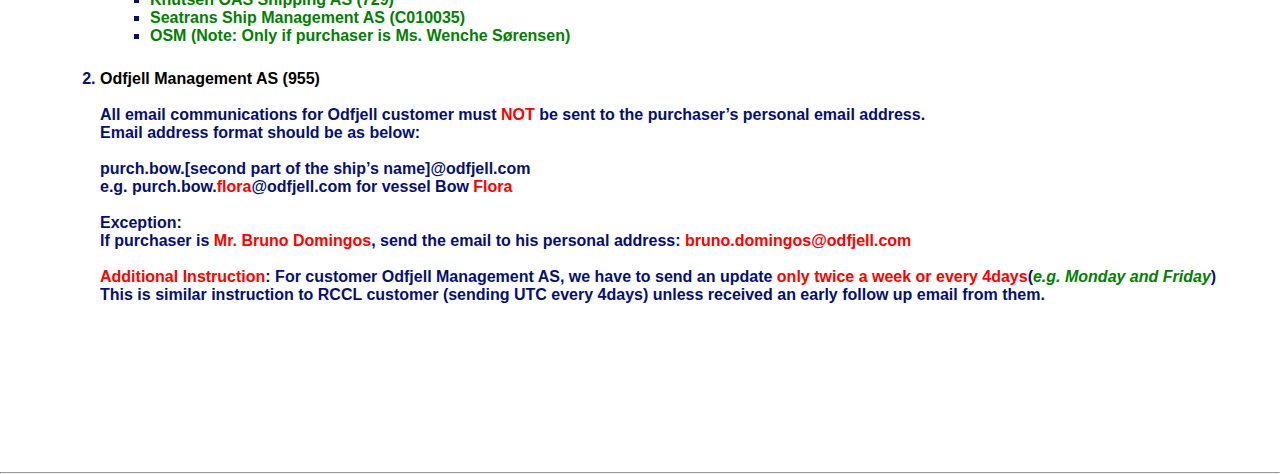
==== commit 033b6182: "Update CanRej.html" ====
--- a/CanRej.html
+++ b/CanRej.html
@@ -1,4 +1,4 @@
-`<!DOCTYPE html>
+<!DOCTYPE html>
 <html>
 <head>
 	<meta charset="UTF-8">
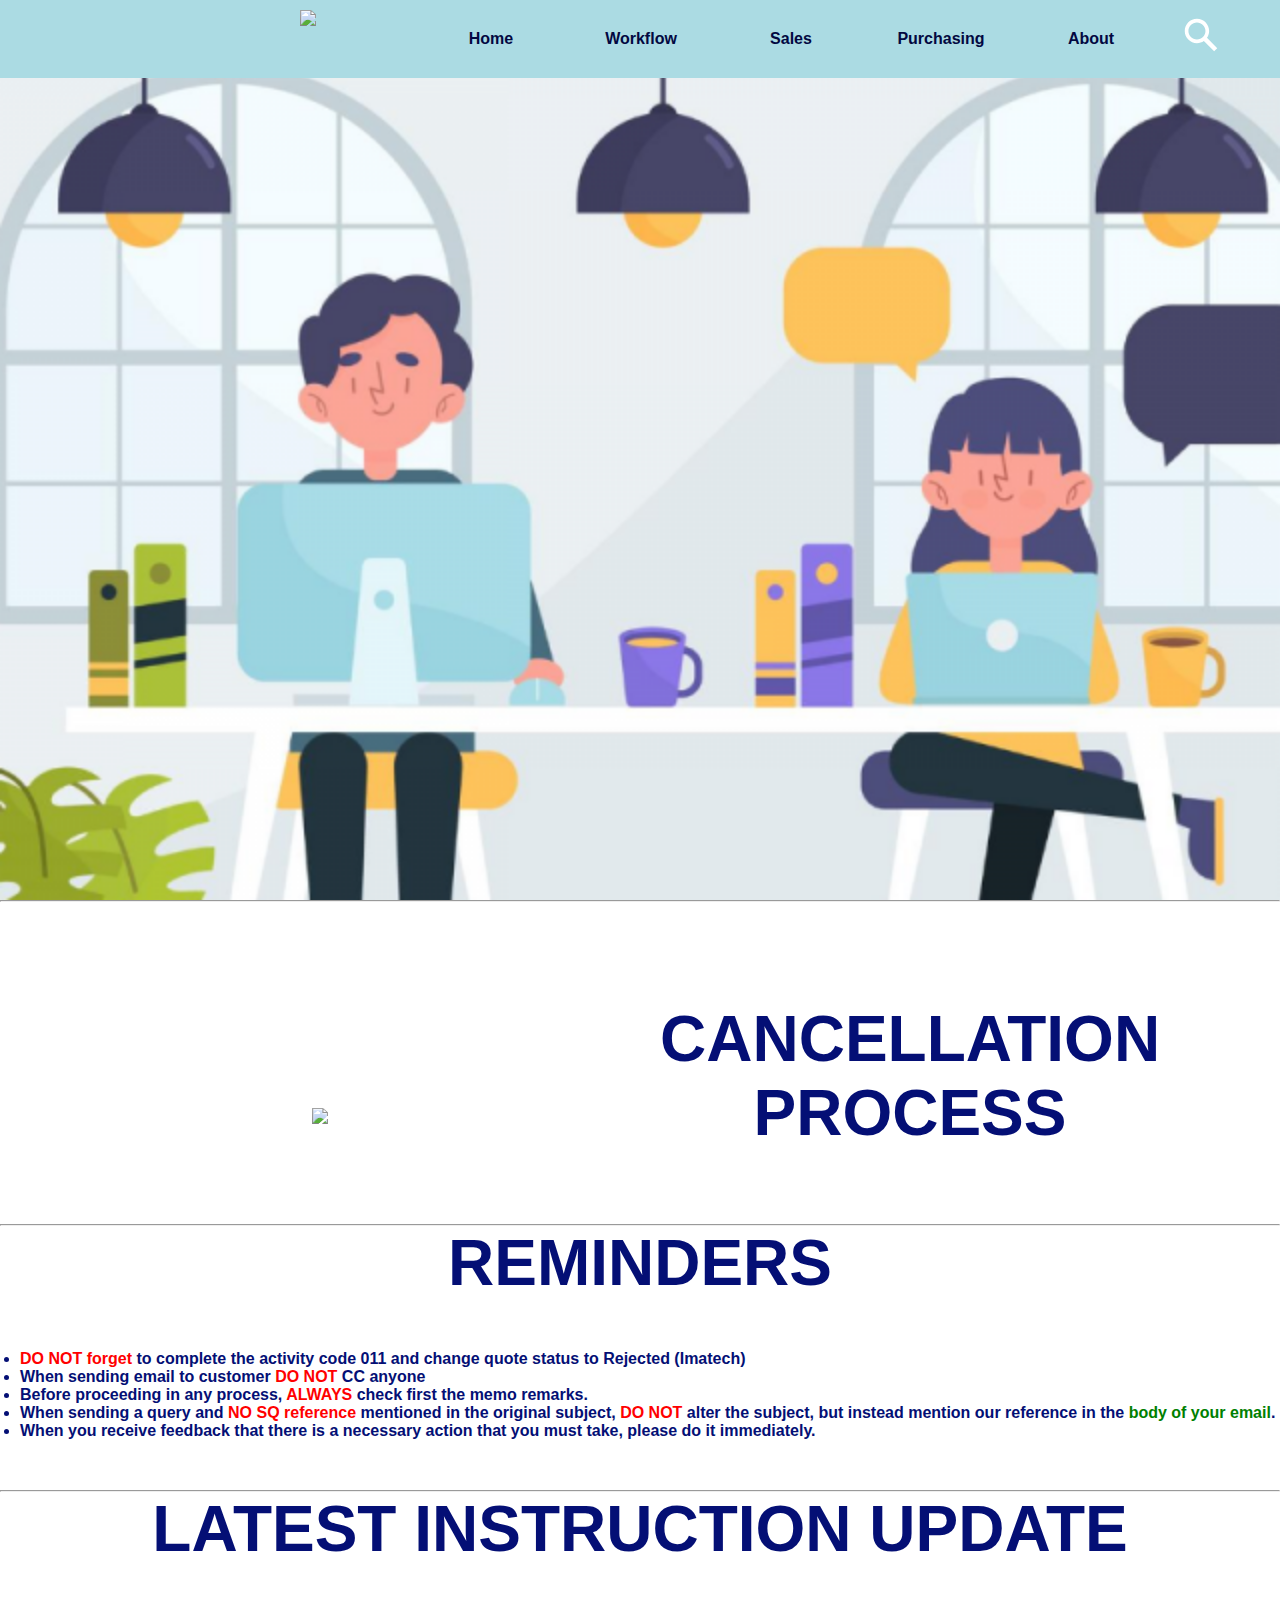
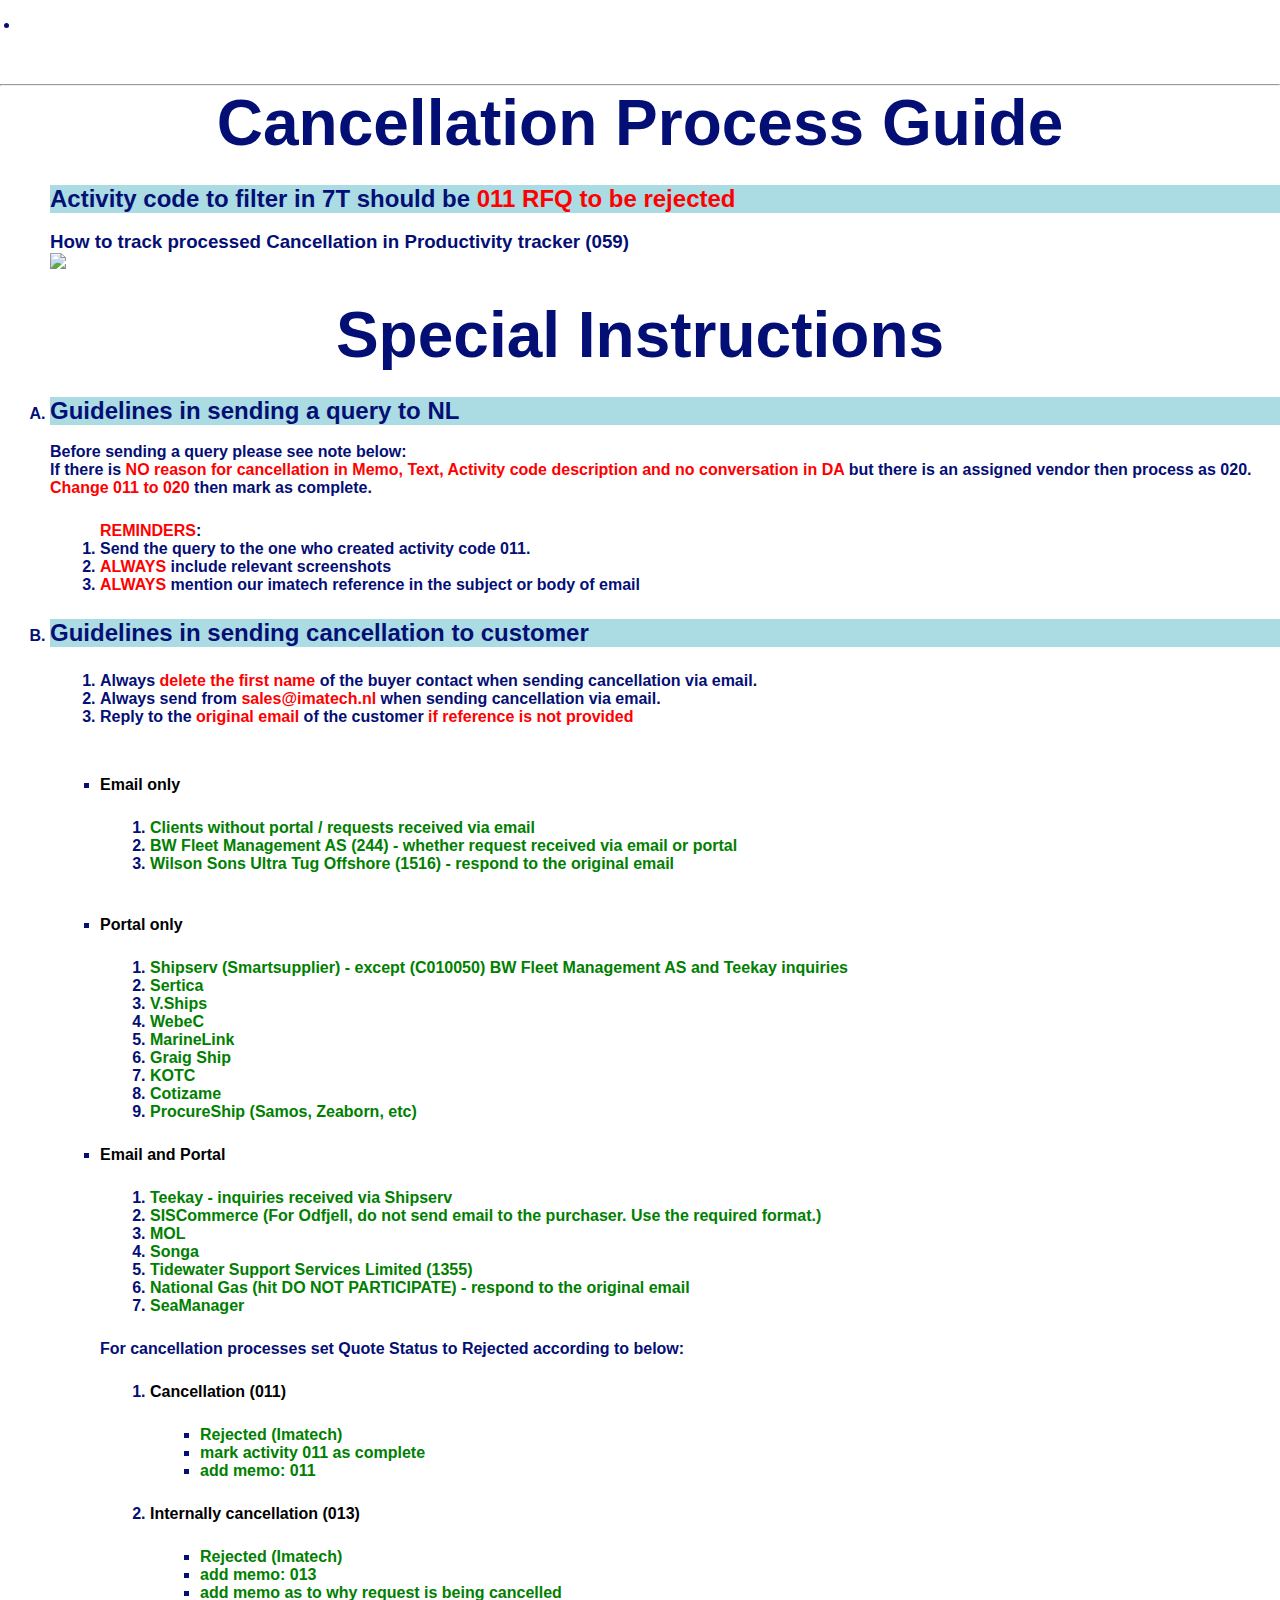
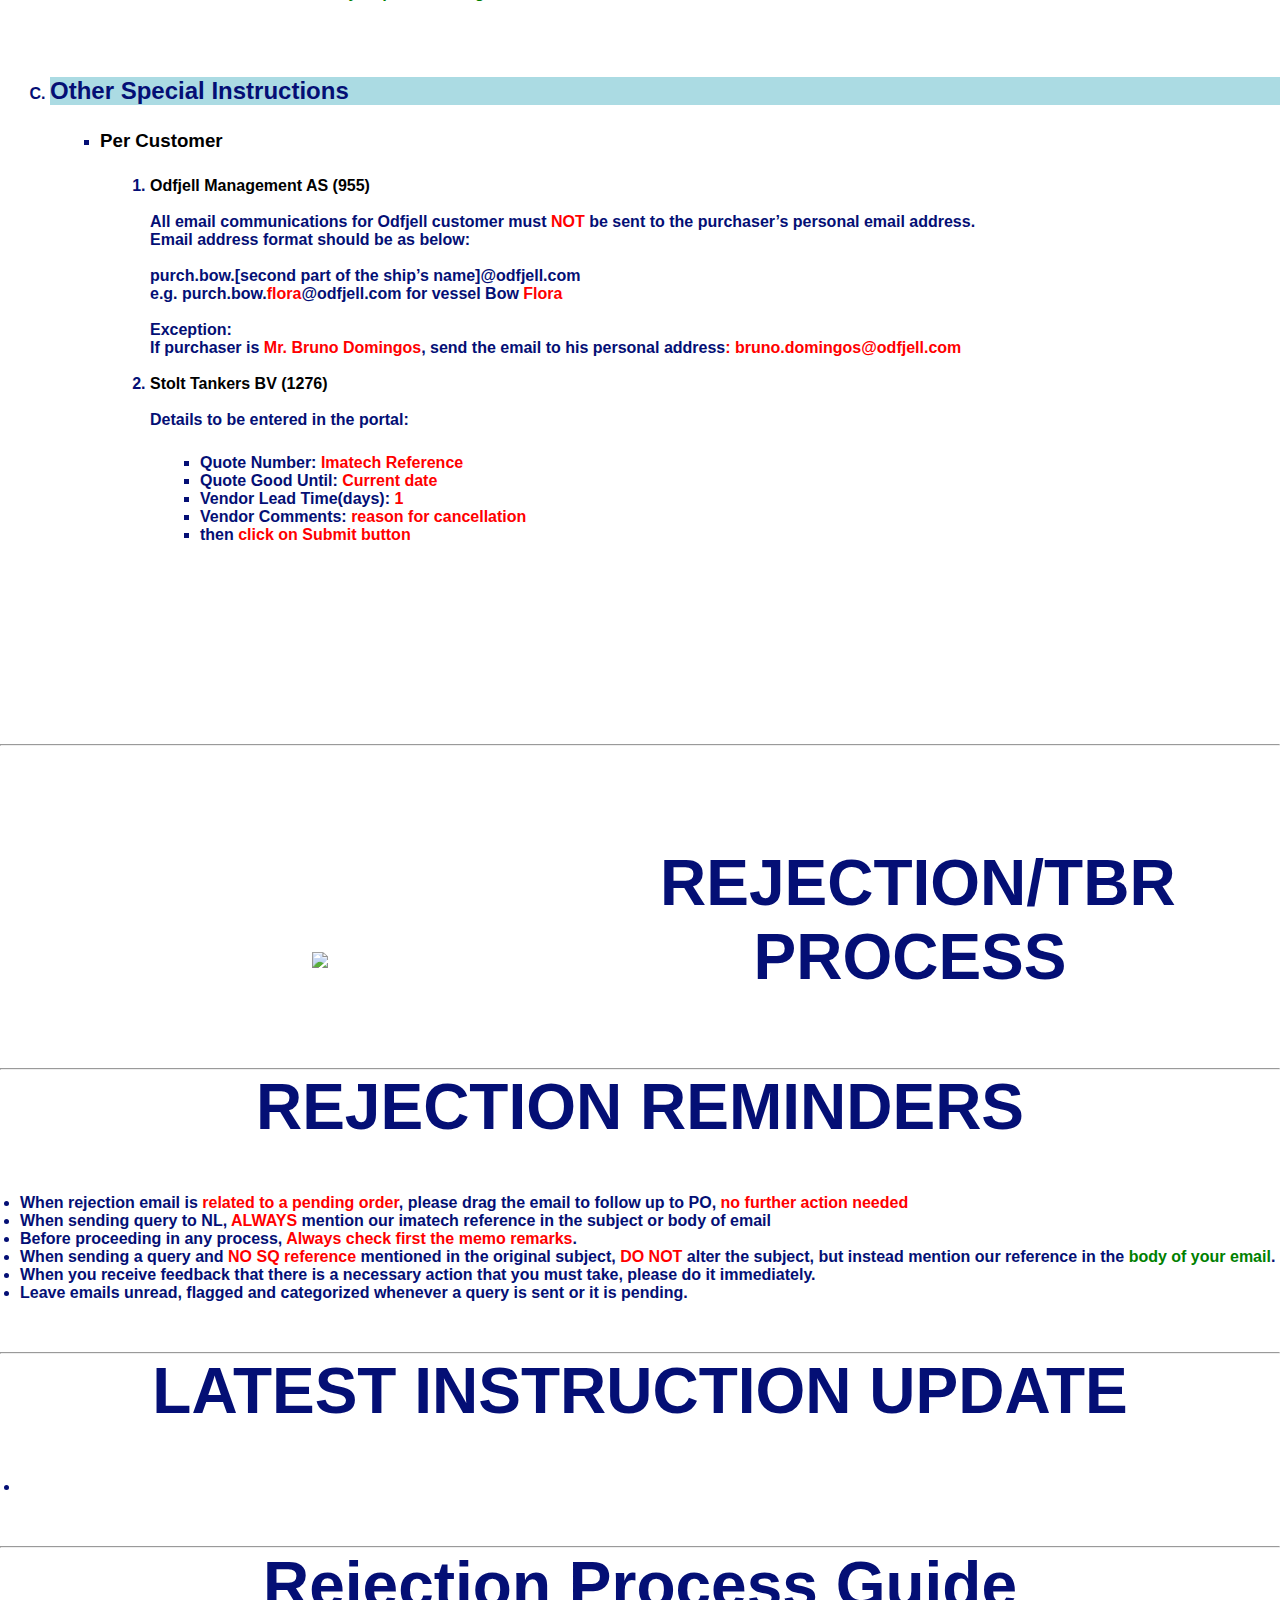
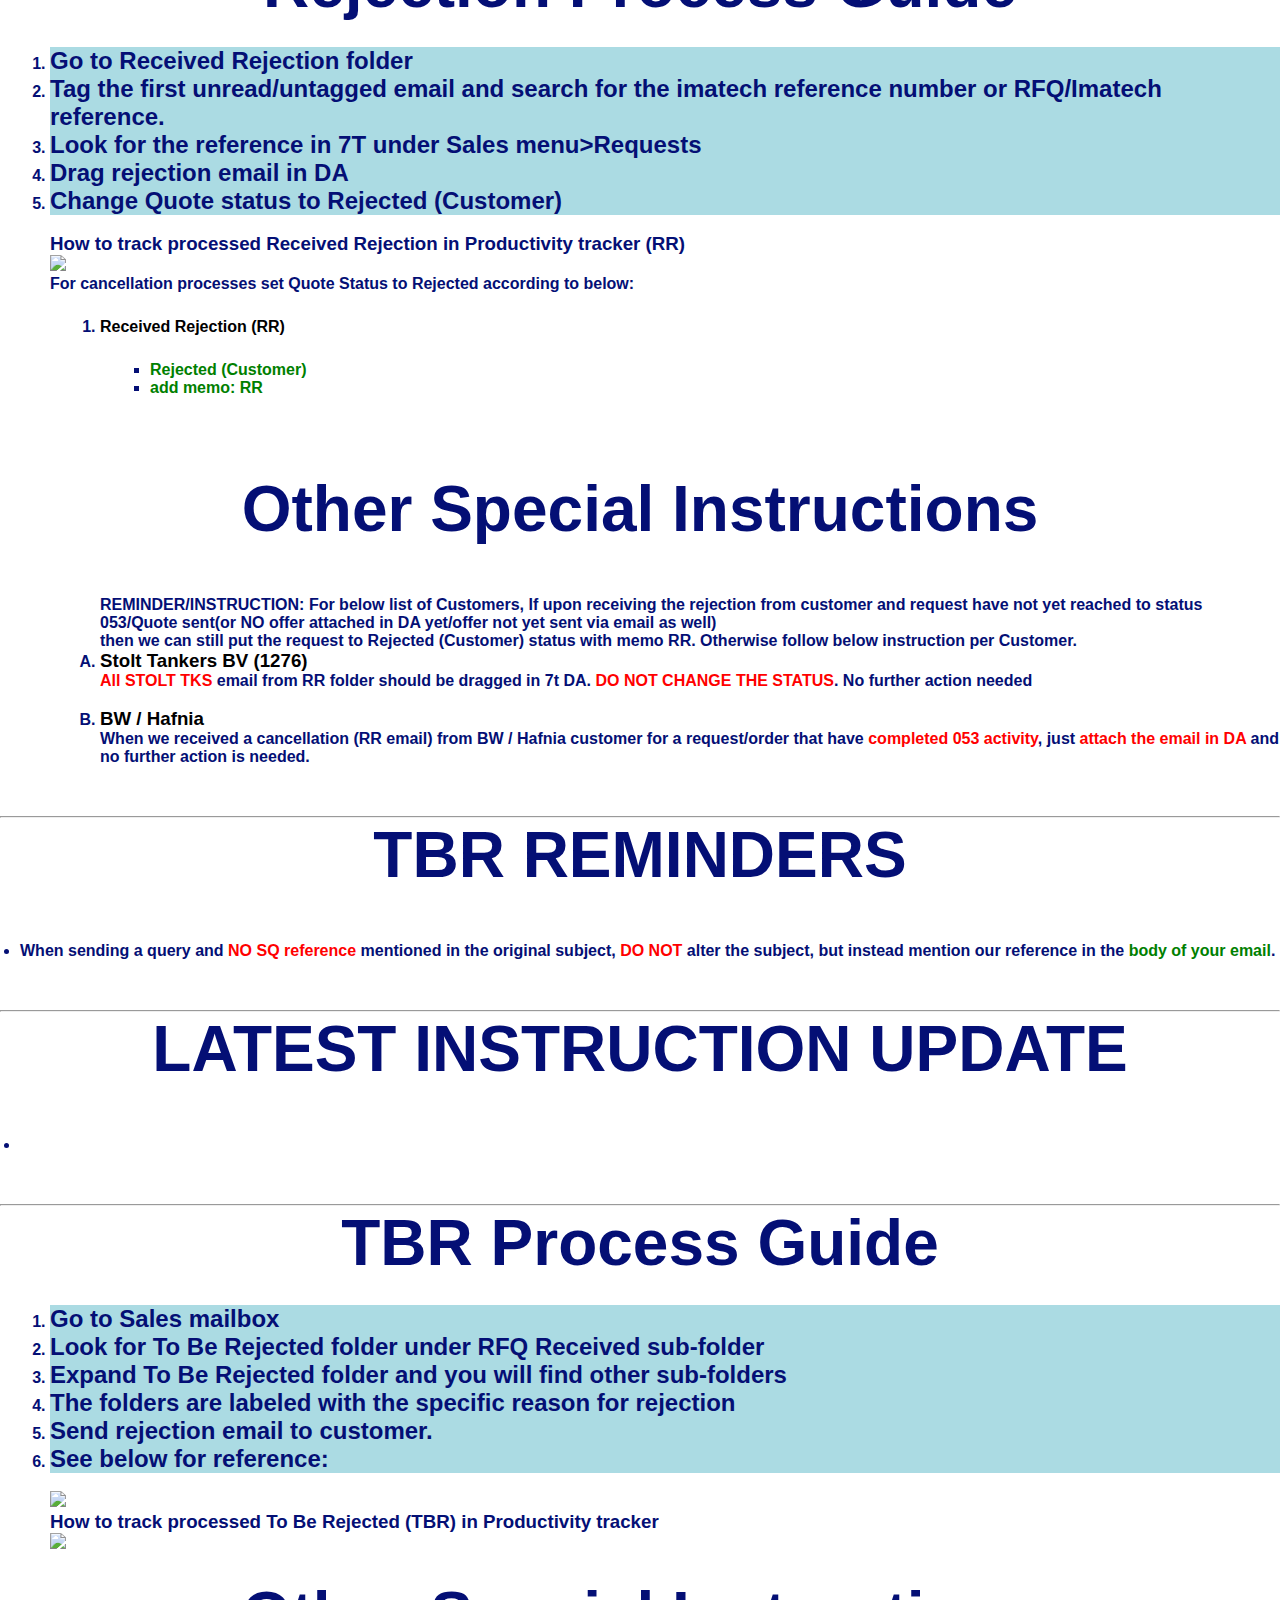
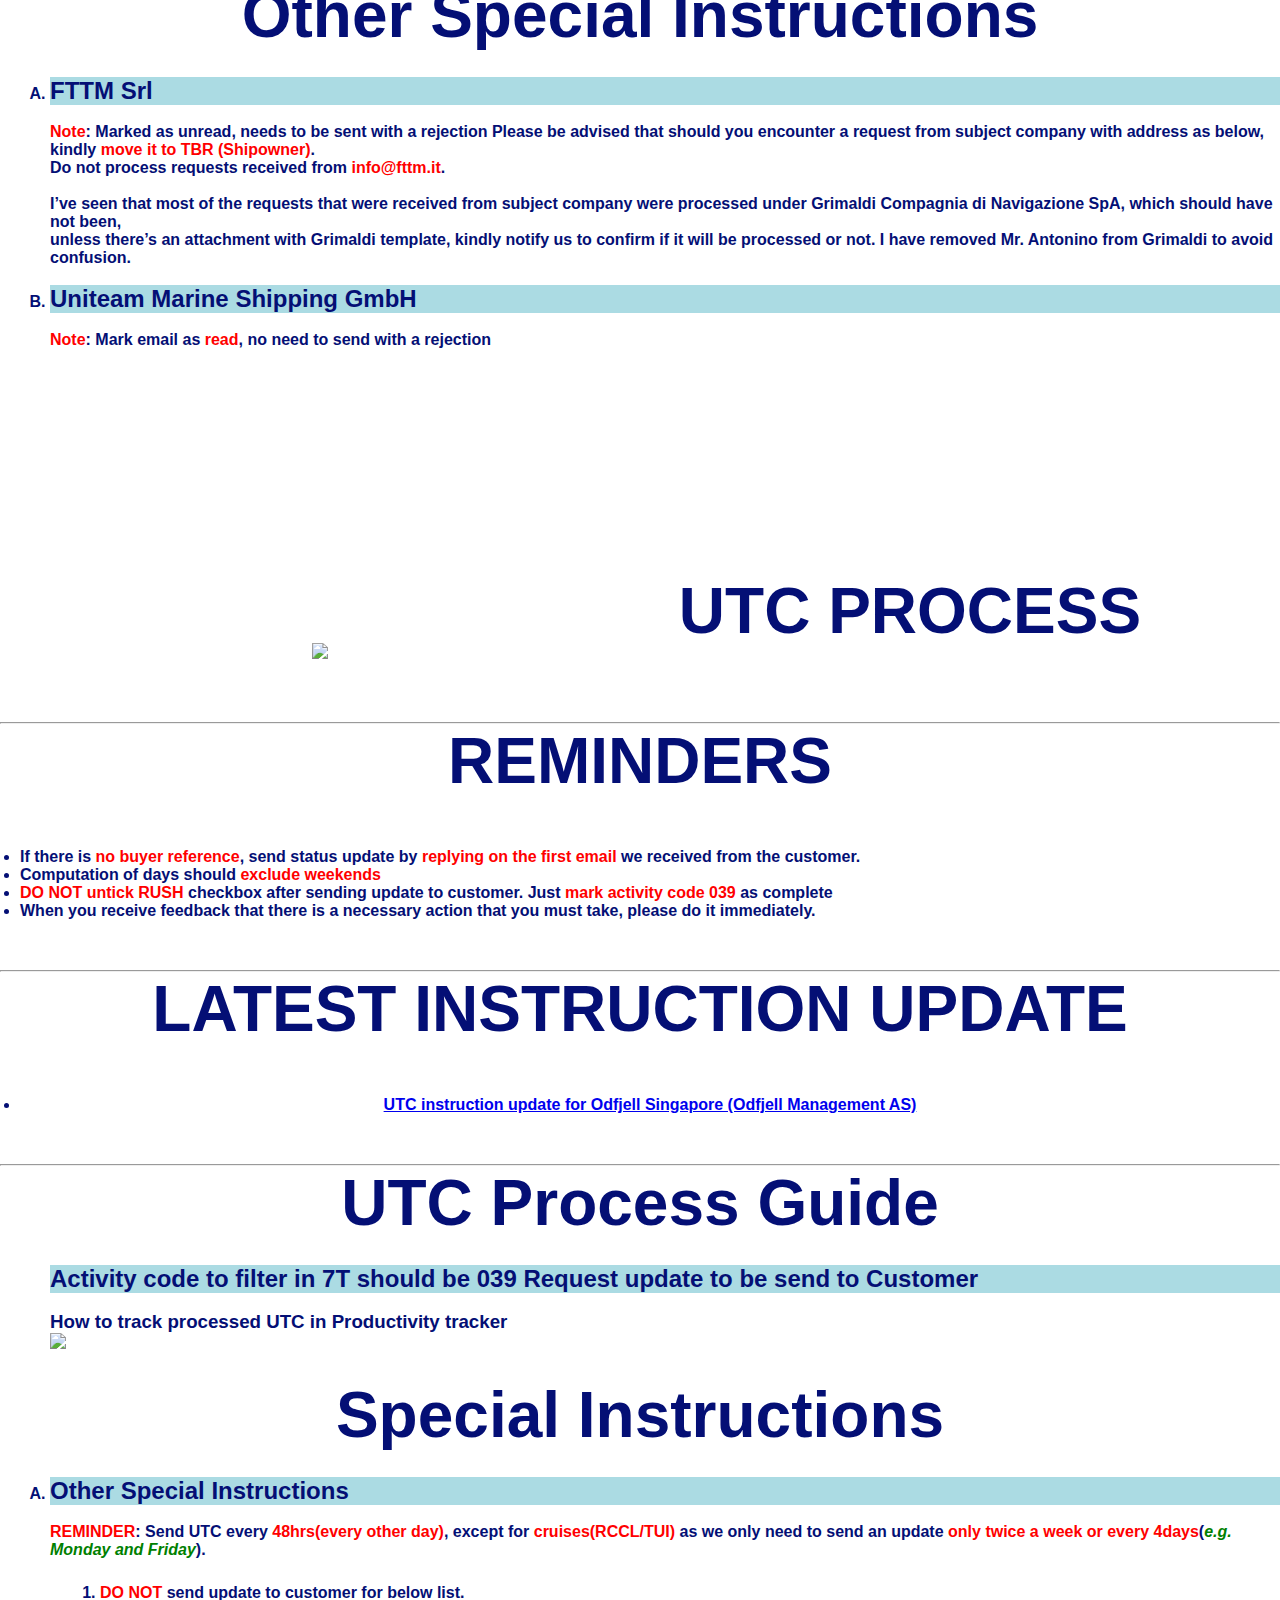
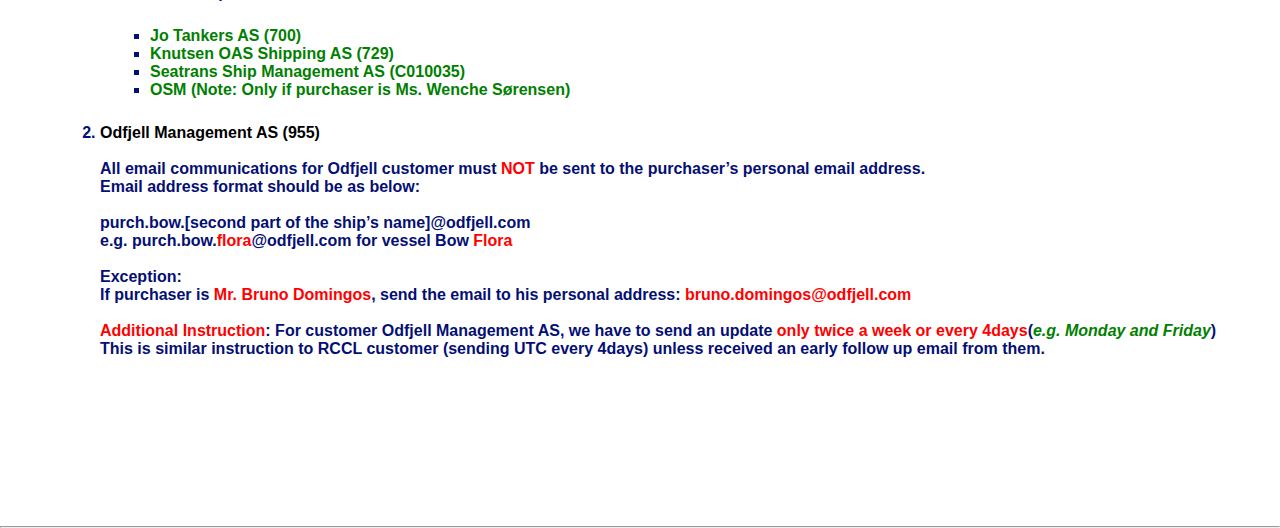
==== commit bf6a65c0: "Update CanRej.html" ====
--- a/CanRej.html
+++ b/CanRej.html
@@ -440,6 +440,8 @@
 			<h1>Other Special Instructions<BR></h1>
 				<div id="Rejspecialins" class="overall-text-list">
 						<ol type="A" class="overall-text-list"> 
+							REMINDER/INSTRUCTION: For below list of Customers, If upon receiving the rejection from customer and request have not yet reached to status 053/Quote sent(or NO offer attached in DA yet/offer not yet sent via email as well)<br>
+							then we can still put the request to Rejected (Customer) status with memo RR. Otherwise follow below instruction per Customer.
 							<li><h3><span style="color:black;">Stolt Tankers BV (1276)</span></h3></li>
 								<UL><span style="color:RED;">All STOLT TKS</span> email from RR folder should be dragged in 7t DA. <span style="color:RED;">DO NOT CHANGE THE STATUS</span>. No further action needed</UL><br>
 							<li><h3><span style="color:black;">BW / Hafnia</span></h3></li>
--- a/style.css
+++ b/style.css
@@ -106,7 +106,7 @@
 #header
 {
     height: 100vh;
-    background-image: url(images/header.png);
+    background-image: url(Images/header.PNG);
     background-position: center;
     background-size: cover;
 }
@@ -482,4 +482,4 @@
     width: 70px;
     height: 70px;
     padding: 15px;
-  }+  }
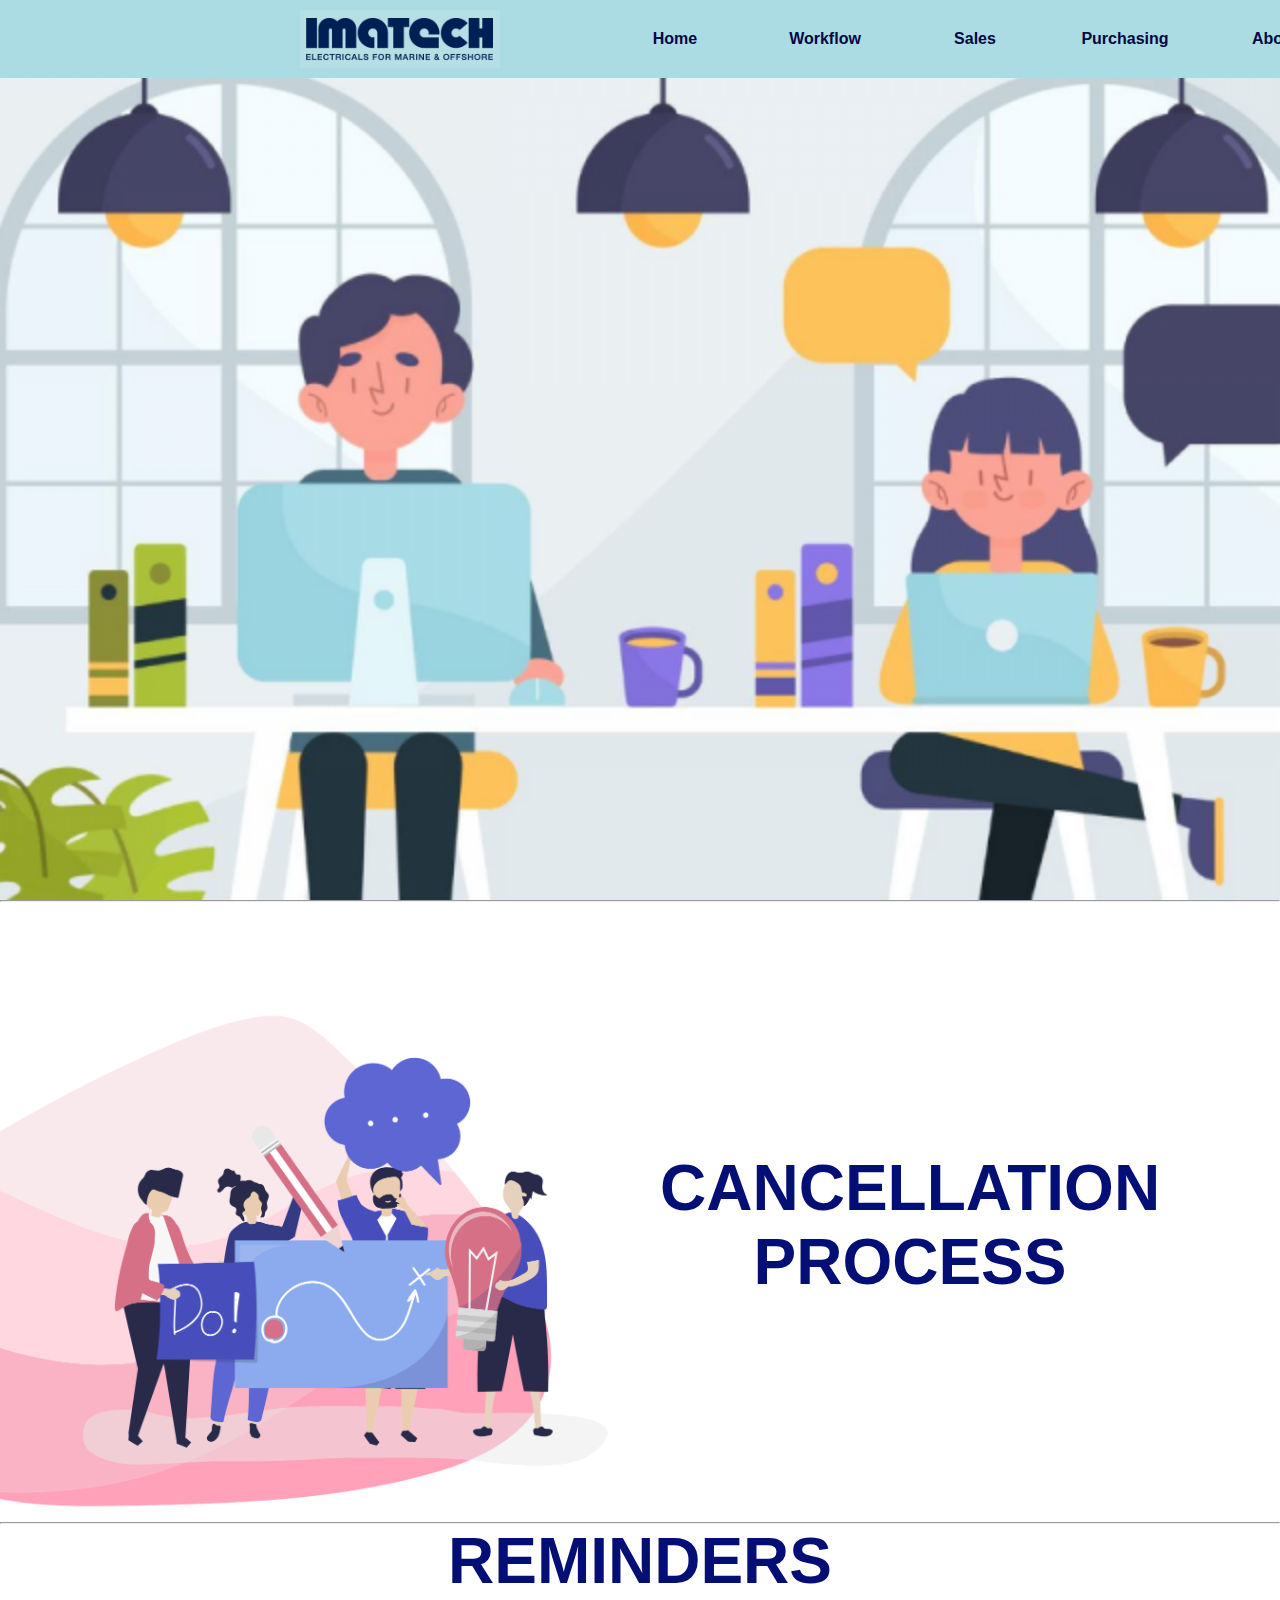
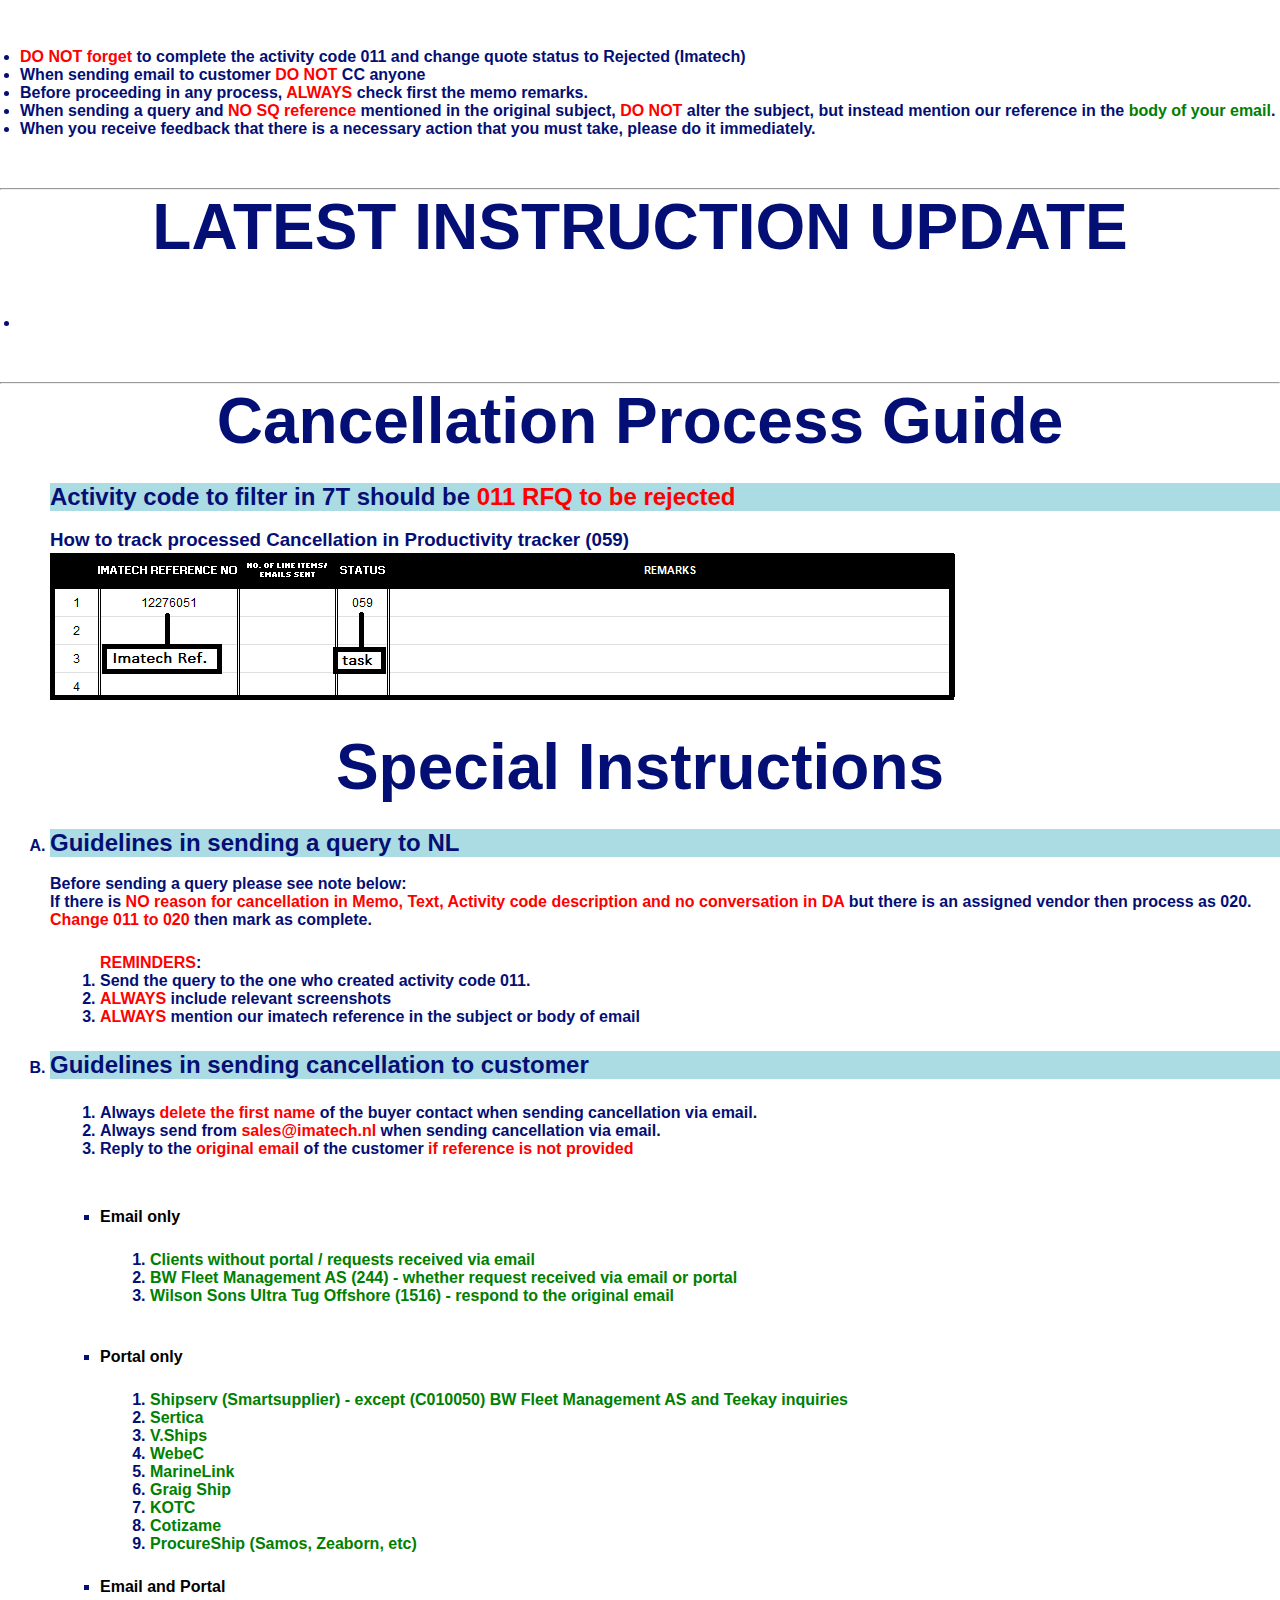
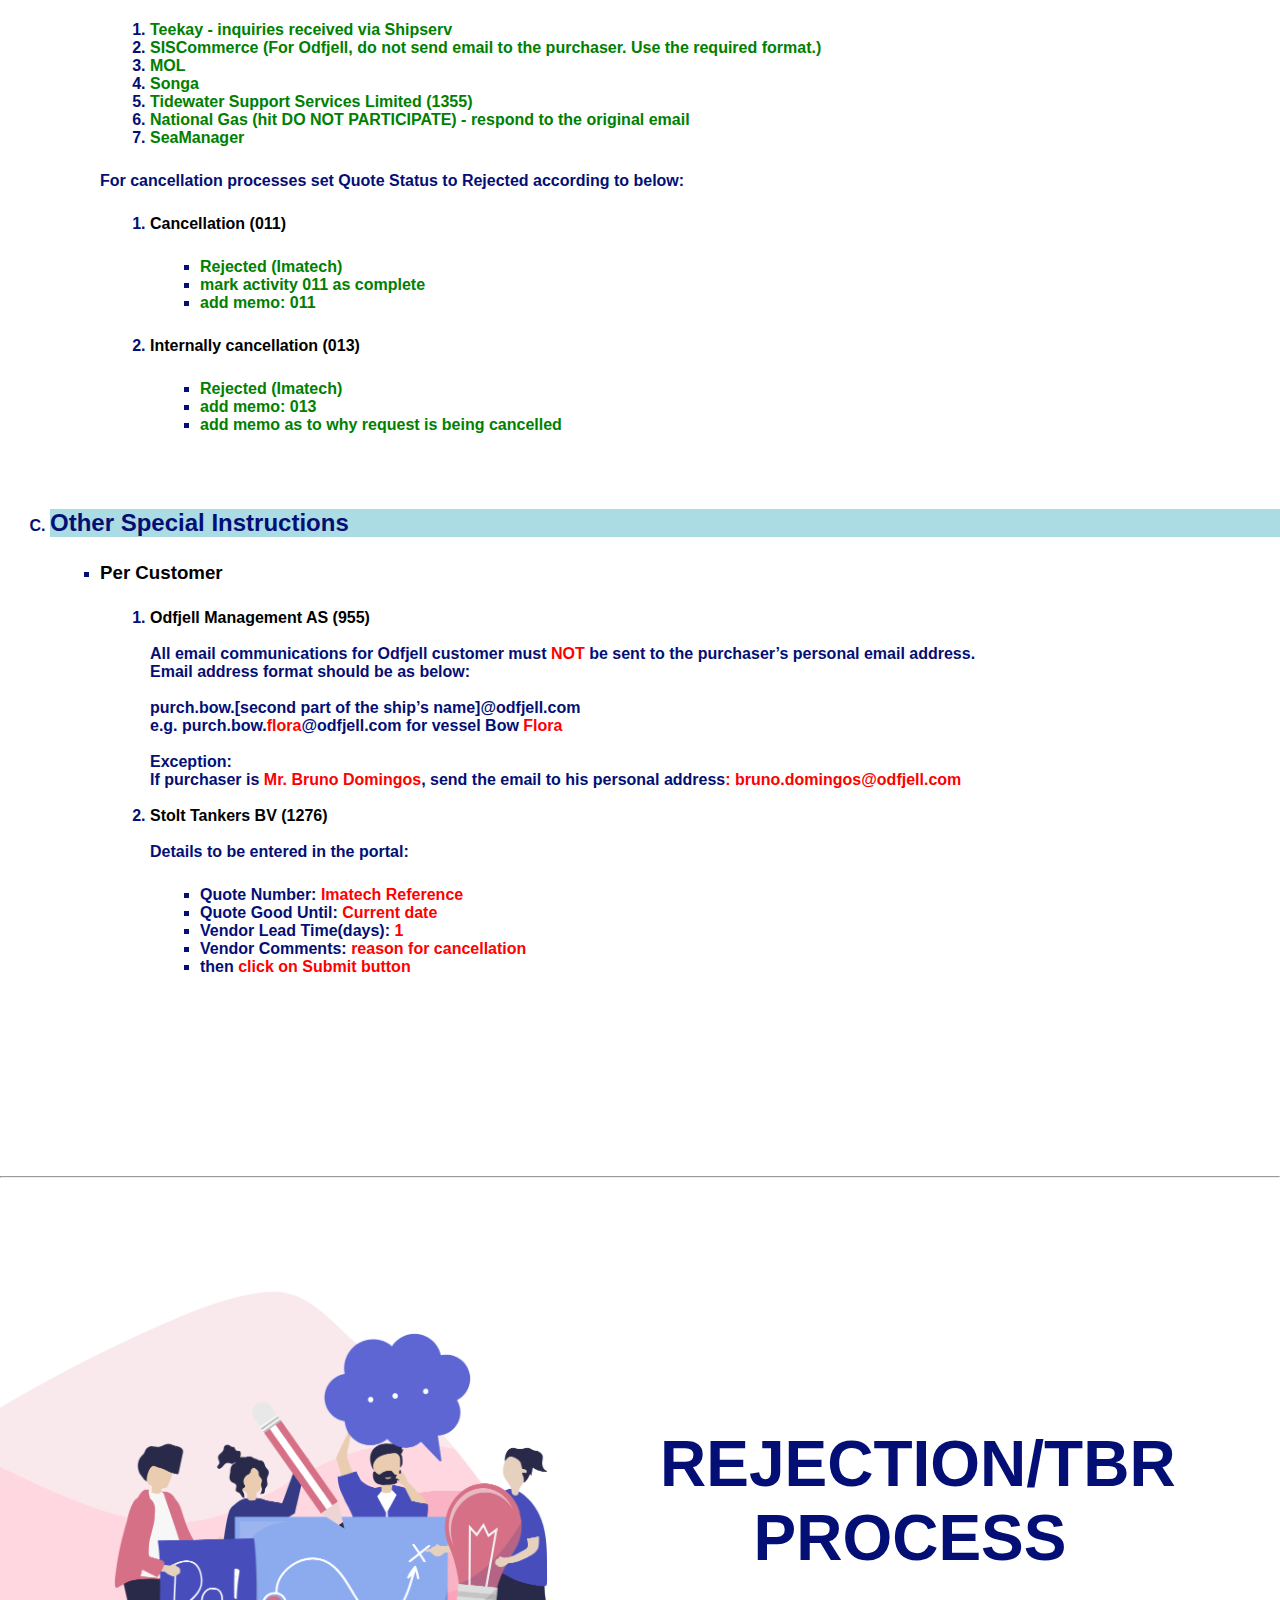
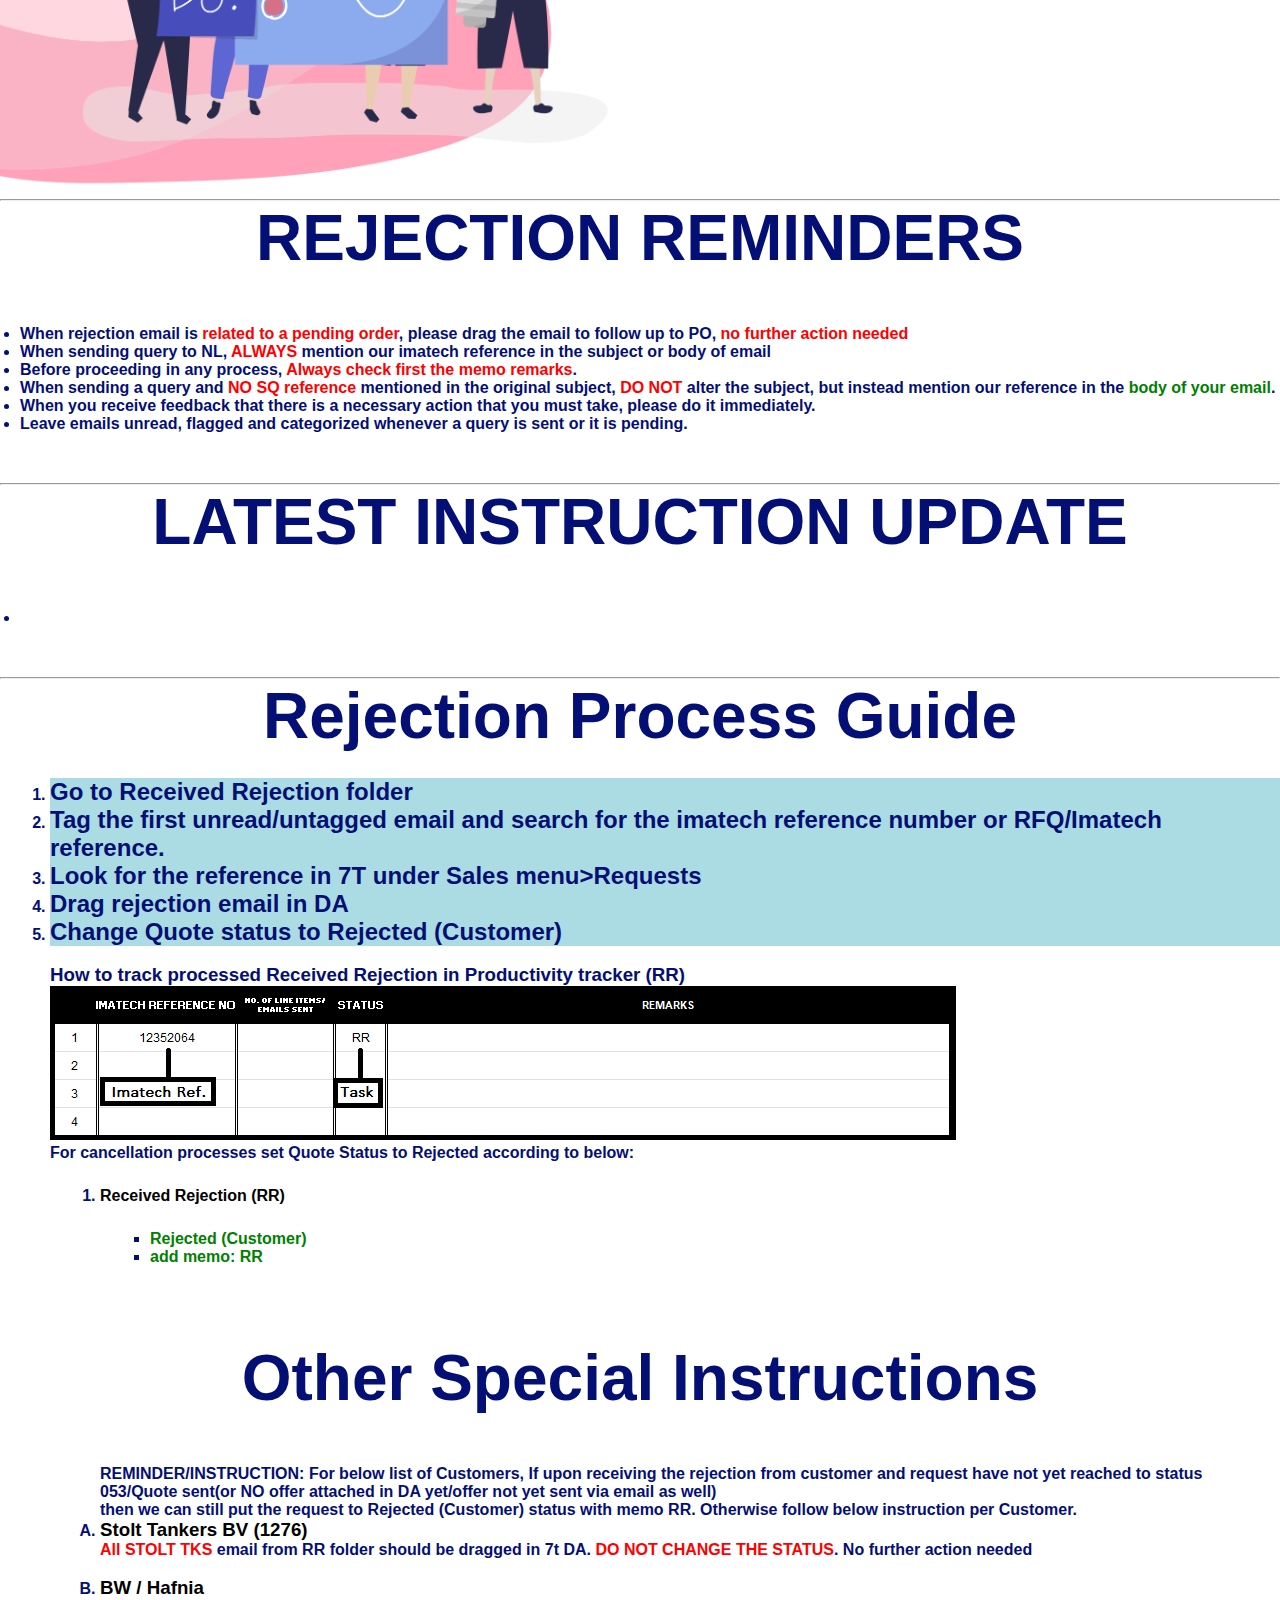
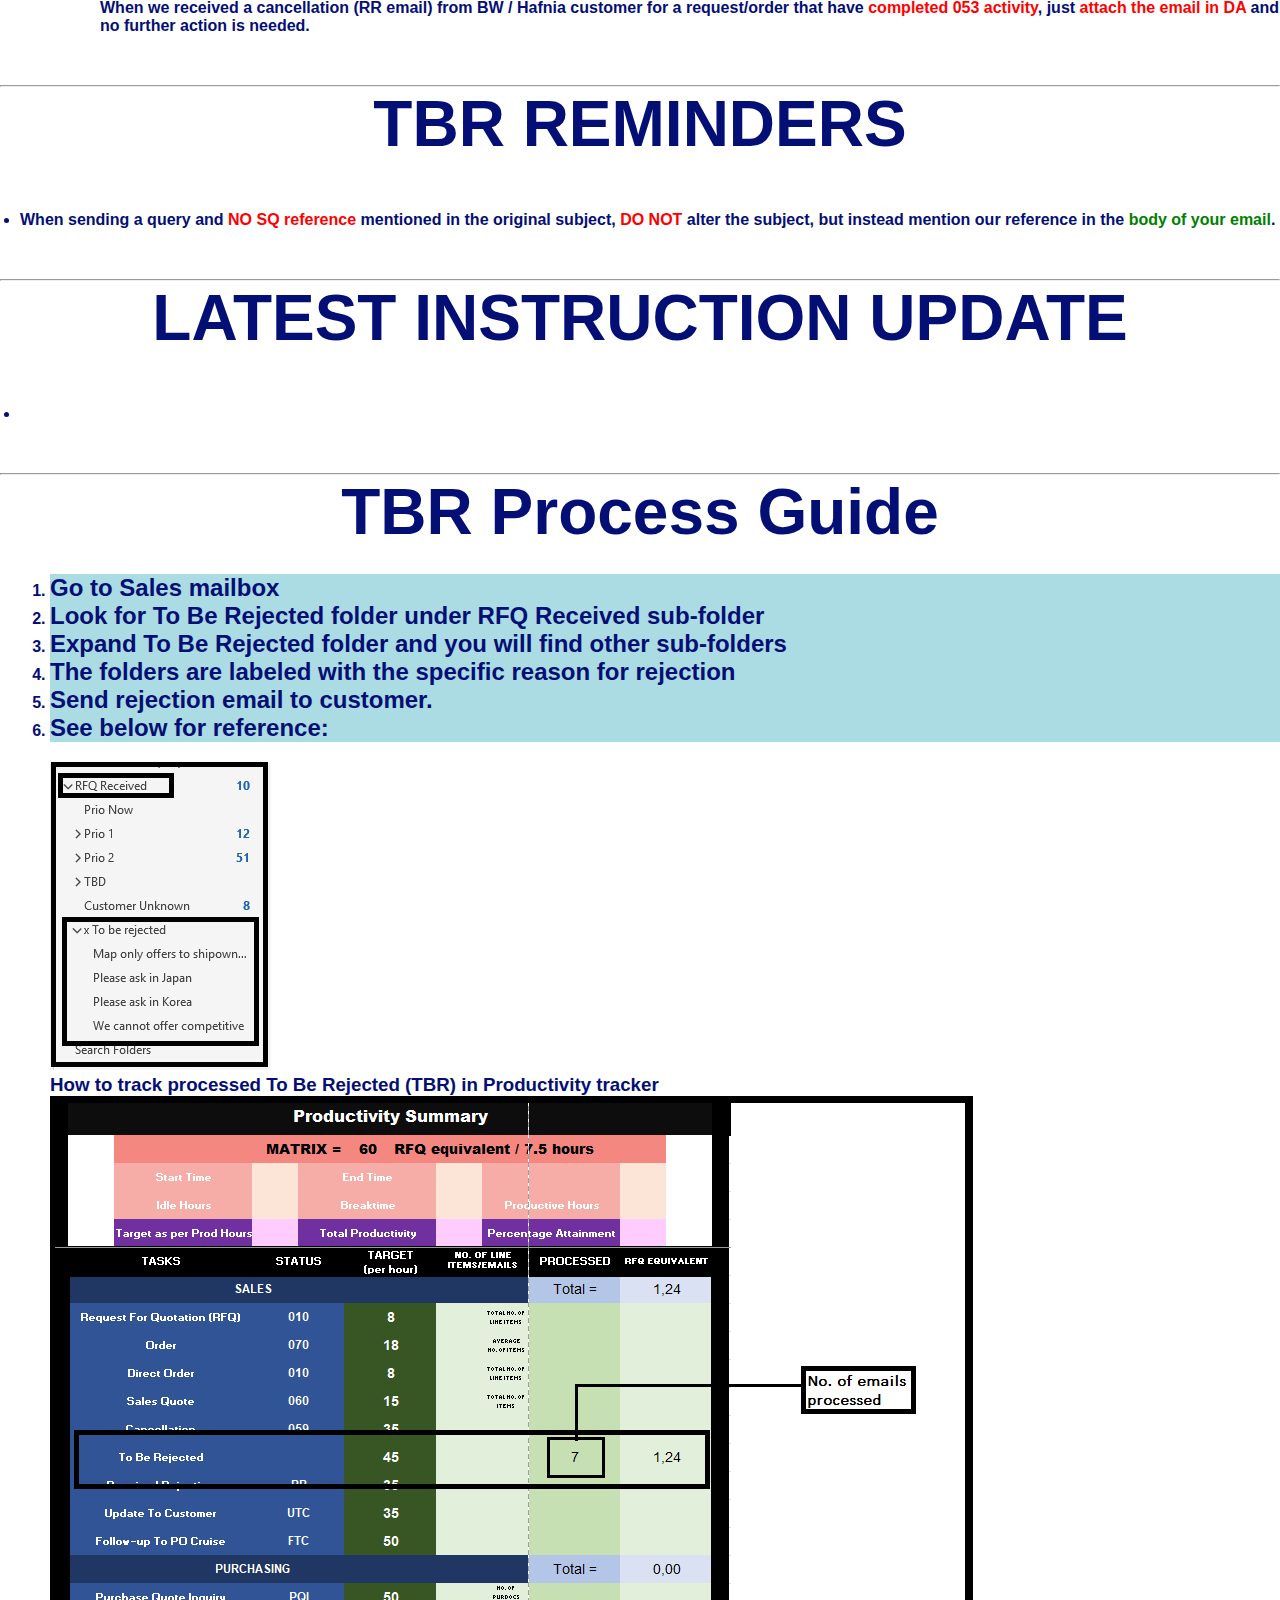
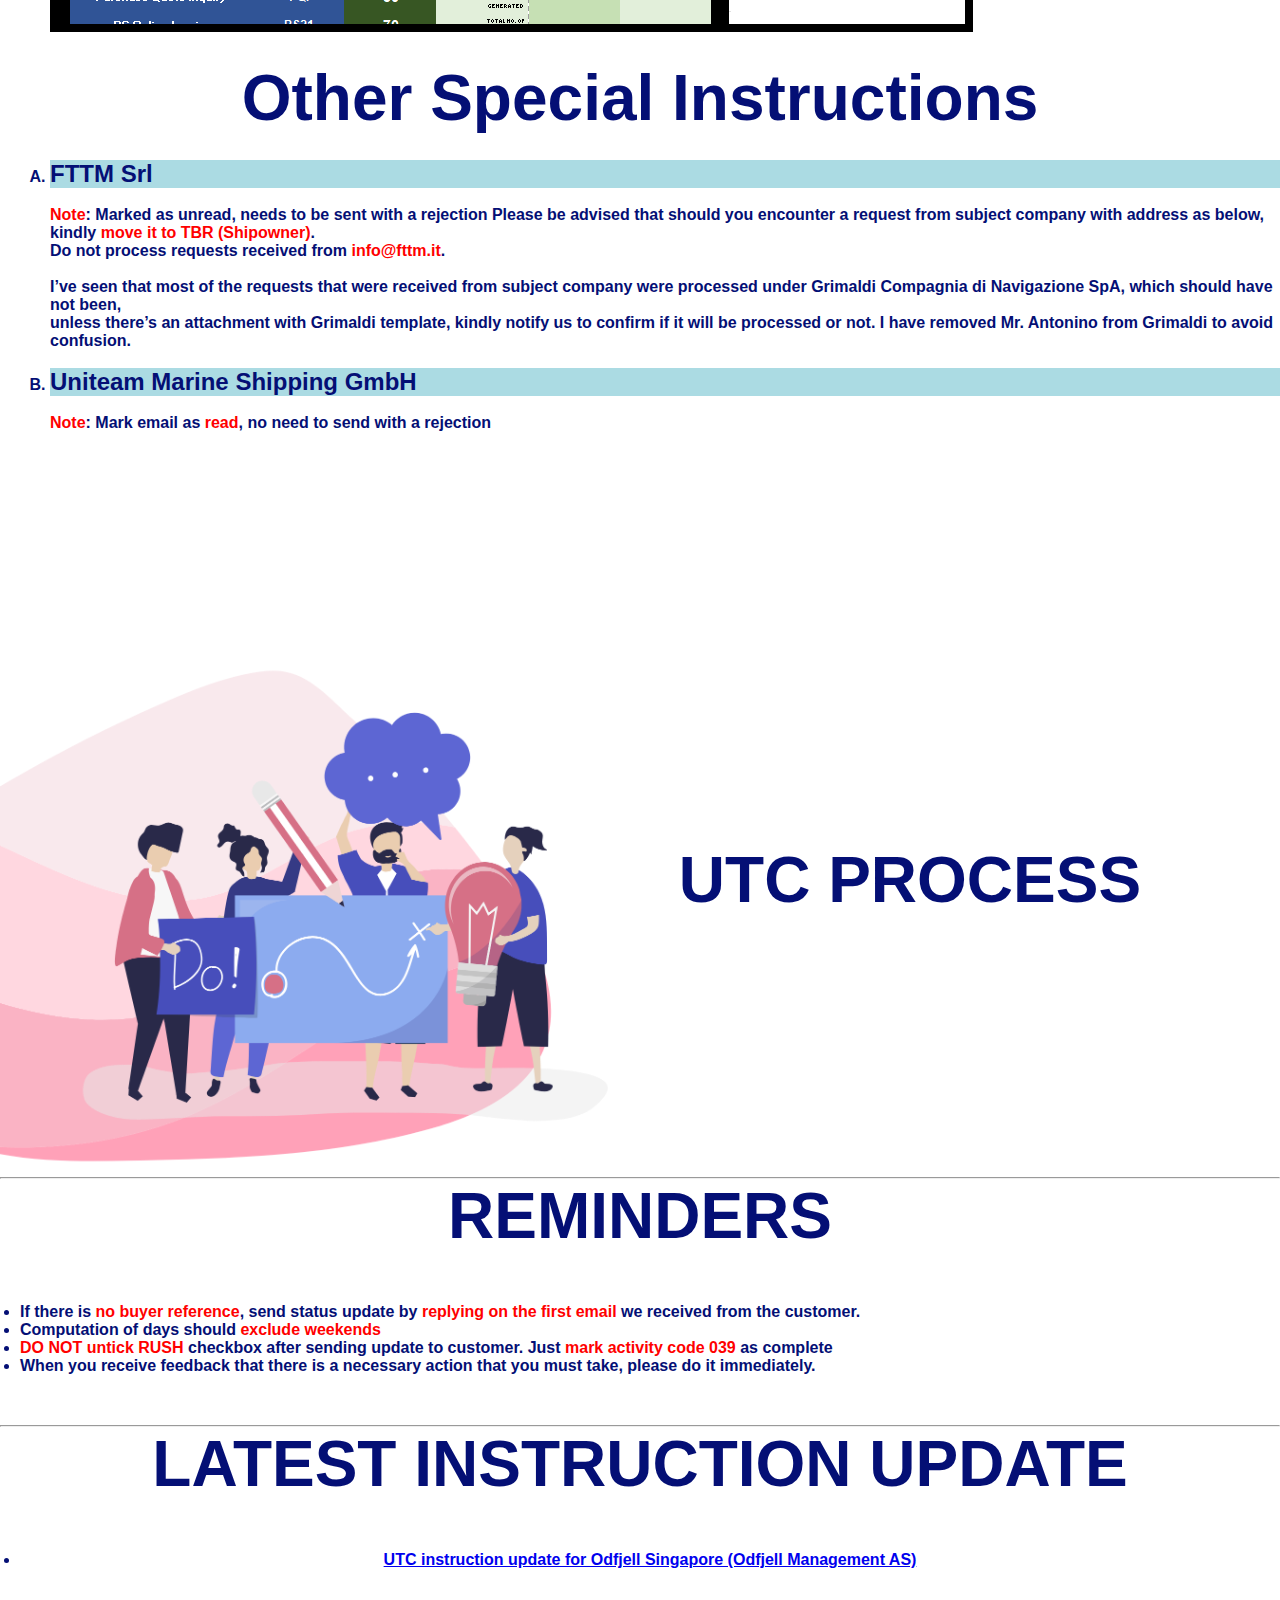
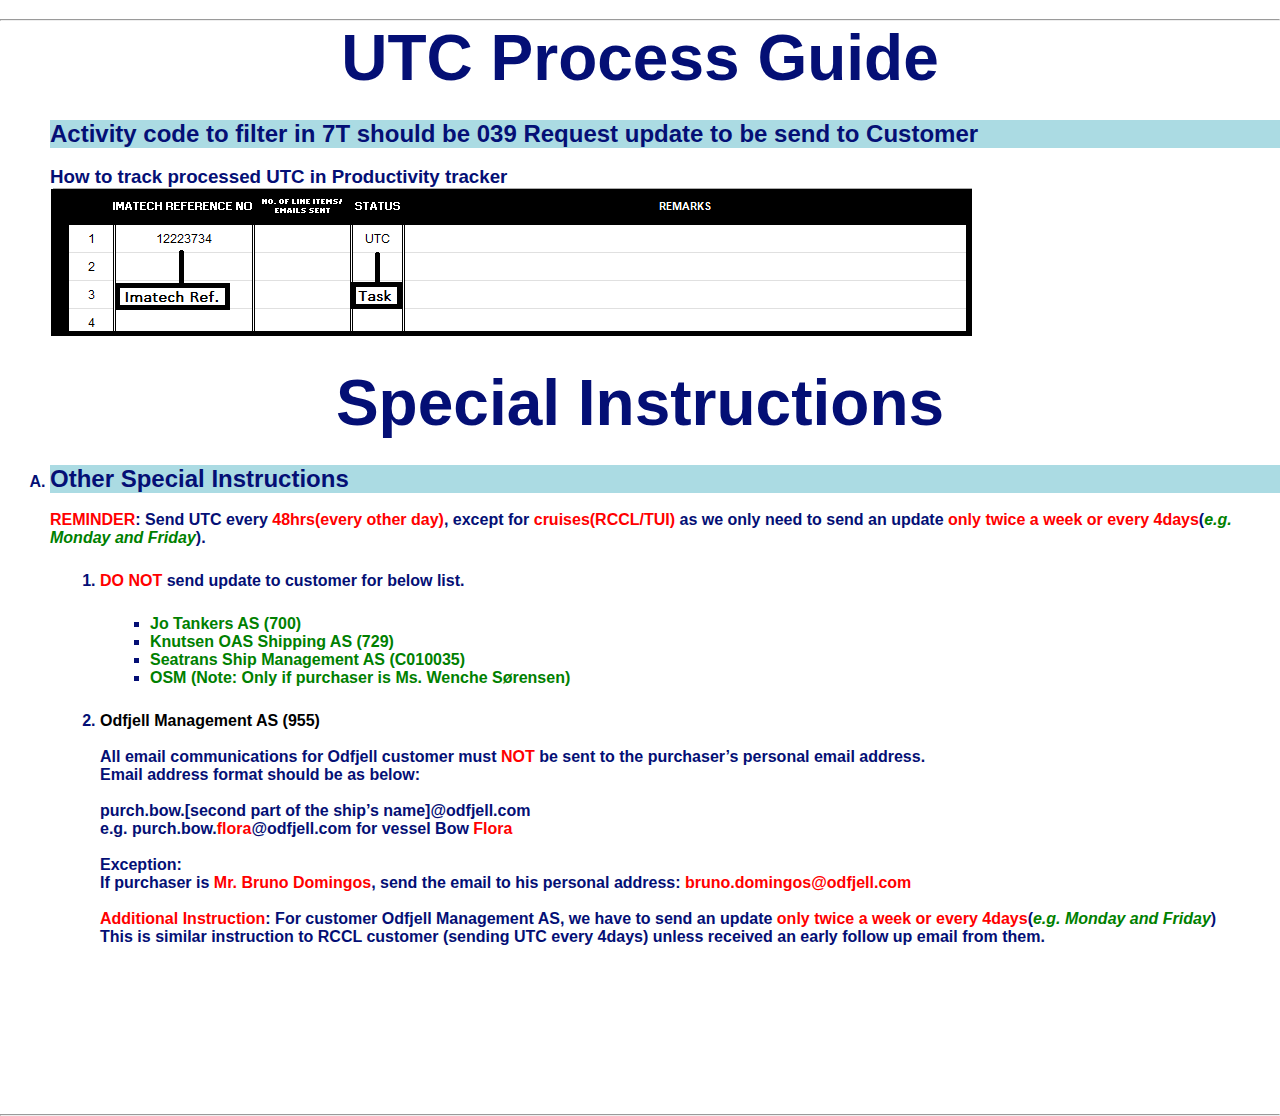
==== commit 31e479f2: "Update CanRej.html" ====
--- a/CanRej.html
+++ b/CanRej.html
@@ -12,7 +12,7 @@
 		<nav id="menu-bar">
 		<ul>
 			<div class="container-logo">
-				<img src="images/logo.png" class="logo">
+				<img src="Images/logo.PNG" class="logo">
 			</div>	
 			<li><a href="#">Home</a>
 				<div class="sub-menu-1">
@@ -250,7 +250,7 @@
 	<!--Cancellation -->
 	<section id="overallheader">
 		<div id="Cancellation" class="overall-left-col">
-			<img src="images/mission.png">
+			<img src="Images/mission.PNG">
 		</div>
 		<div class="overall-right-col">
 			<div class="overallbody-text">
@@ -286,7 +286,7 @@
 						<h2>Activity code to filter in 7T should be <span style="color:RED;">011 RFQ to be rejected</span></h2><br>
 					
 						<h3>How to track processed Cancellation in Productivity tracker (059)</h3>
-							<img src="images/howtotrackcancel.PNG"><br>
+							<img src="Images/howtotrackcancel.PNG"><br>
 		</div>			
 		<div class="overallheader-text">
 			<h1>Special Instructions<BR></h1>
@@ -384,7 +384,7 @@
 	<!--REJECTION/TBR-->
 	<section id="overallheader">
 		<div id="Rejection" class="overall-left-col">
-			<img src="images/mission.png">
+			<img src="Images/mission.PNG">
 		</div>
 		<div class="overall-right-col">
 			<div class="overallbody-text">
@@ -425,7 +425,7 @@
 						<li><h2>Change Quote status to Rejected (Customer)</h2></li><br>
 					</ol>
 						<h3>How to track processed Received Rejection in Productivity tracker (RR)</h2>
-							<img src="images/howtotrackrr.PNG"><br>
+							<img src="Images/howtotrackrr.PNG"><br>
 						For cancellation processes set Quote Status to Rejected according to below:
 						<ol class="overall-text-list">
 							<li><span style="color:BLACK;">Received Rejection (RR)</span></li>
@@ -477,10 +477,10 @@
 				<li><h2>The folders are labeled with the specific reason for rejection</h2></li>
 				<li><h2>Send rejection email to customer.</h2></li>
 				<li><h2>See below for reference: </h2></li><br>
-				<img src="images/tbrloc.PNG"><br>
+				<img src="Images/tbrloc.PNG"><br>
 			</ol>
 				<h3>How to track processed To Be Rejected (TBR) in Productivity tracker</h2>
-					<img src="images/howtotracktbr.PNG"><br>
+					<img src="Images/howtotracktbr.PNG"><br>
 		</div>						
 <div class="overallheader-text">
 	<h1>Other Special Instructions<BR></h1>
@@ -501,7 +501,7 @@
 	<!--UTC -->
 	<section id="overallheader">
 		<div id="UTC" class="overall-left-col">
-			<img src="images/mission.png">
+			<img src="Images/mission.PNG">
 		</div>
 		<div class="overall-right-col">
 			<div class="overallbody-text">
@@ -536,7 +536,7 @@
 						<h2>Activity code to filter in 7T should be 039 Request update to be send to Customer</h2><br>
 
 						<h3>How to track processed UTC in Productivity tracker </h3>
-							<img src="images/howtotrackUTC.PNG"><br>
+							<img src="Images/howtotrackUTC.PNG"><br>
 		</div>			
 		<div class="overallheader-text">
 			<h1>Special Instructions<BR></h1>
